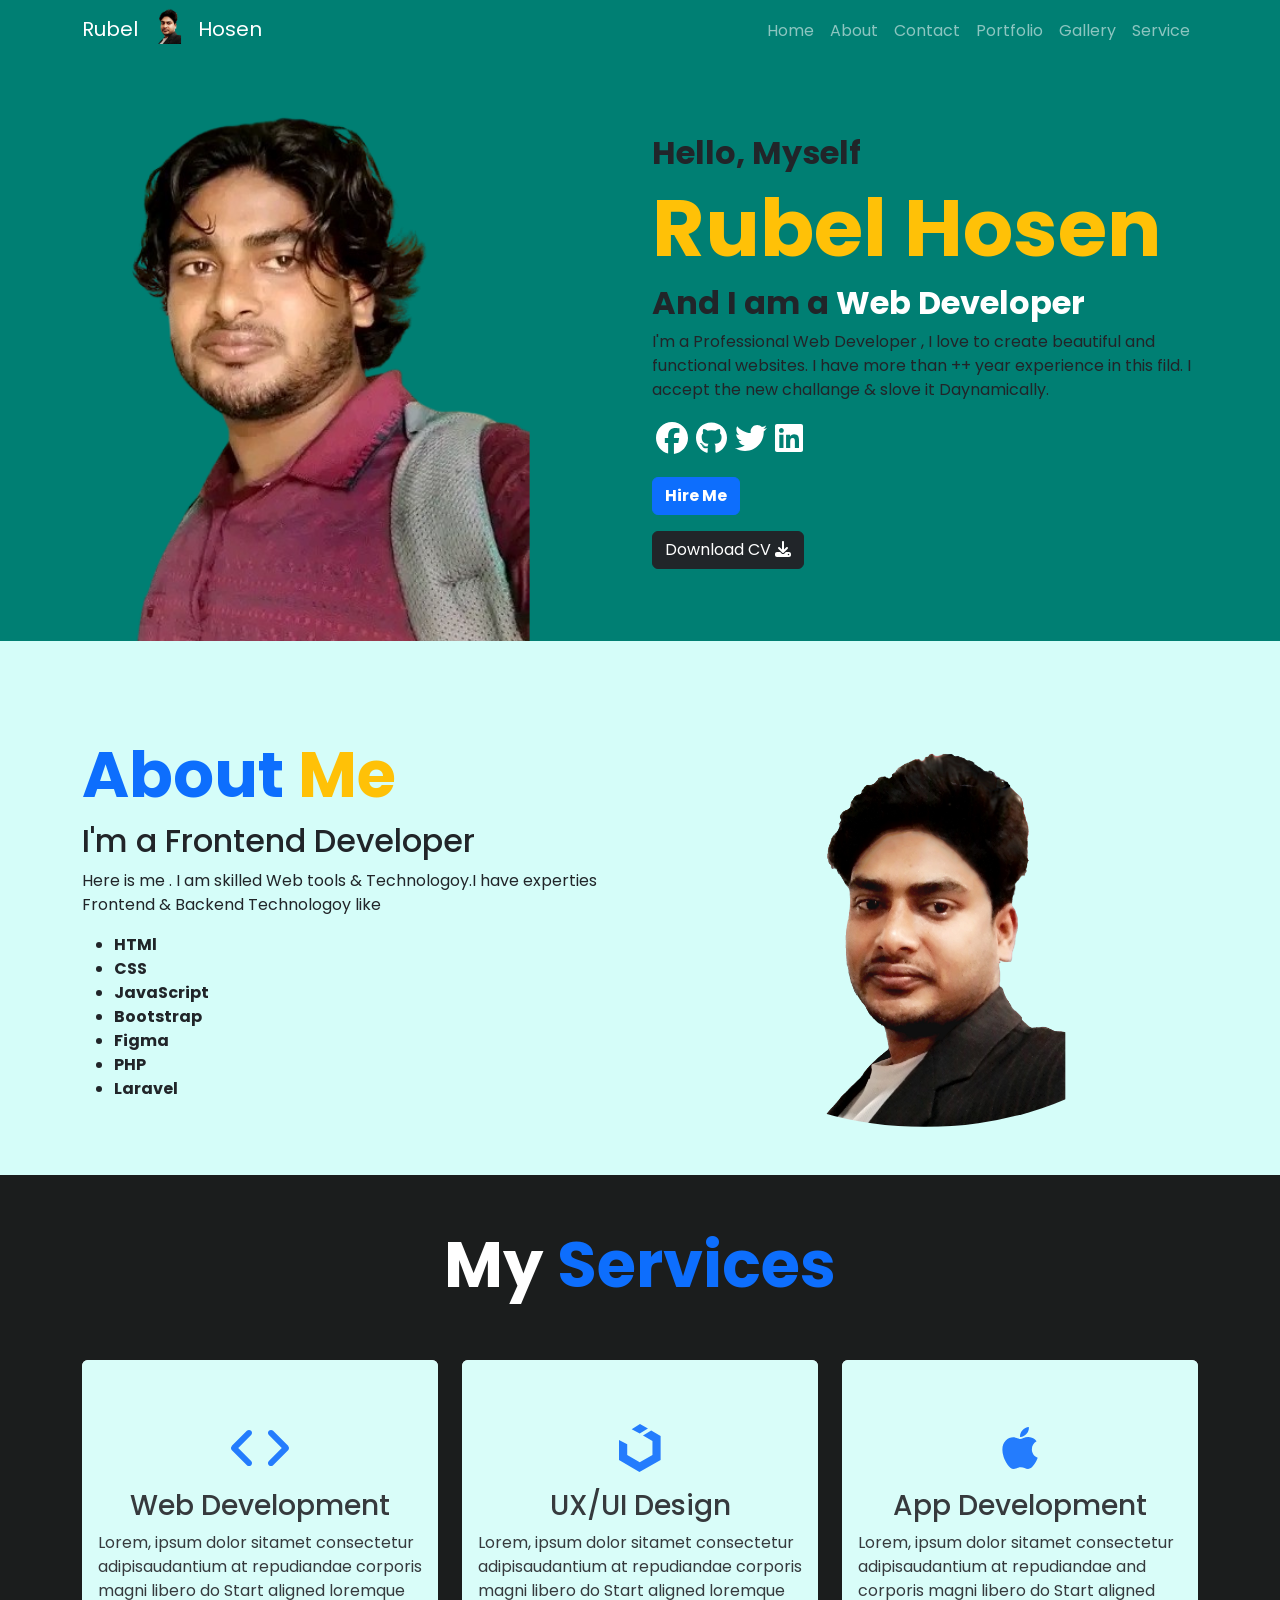
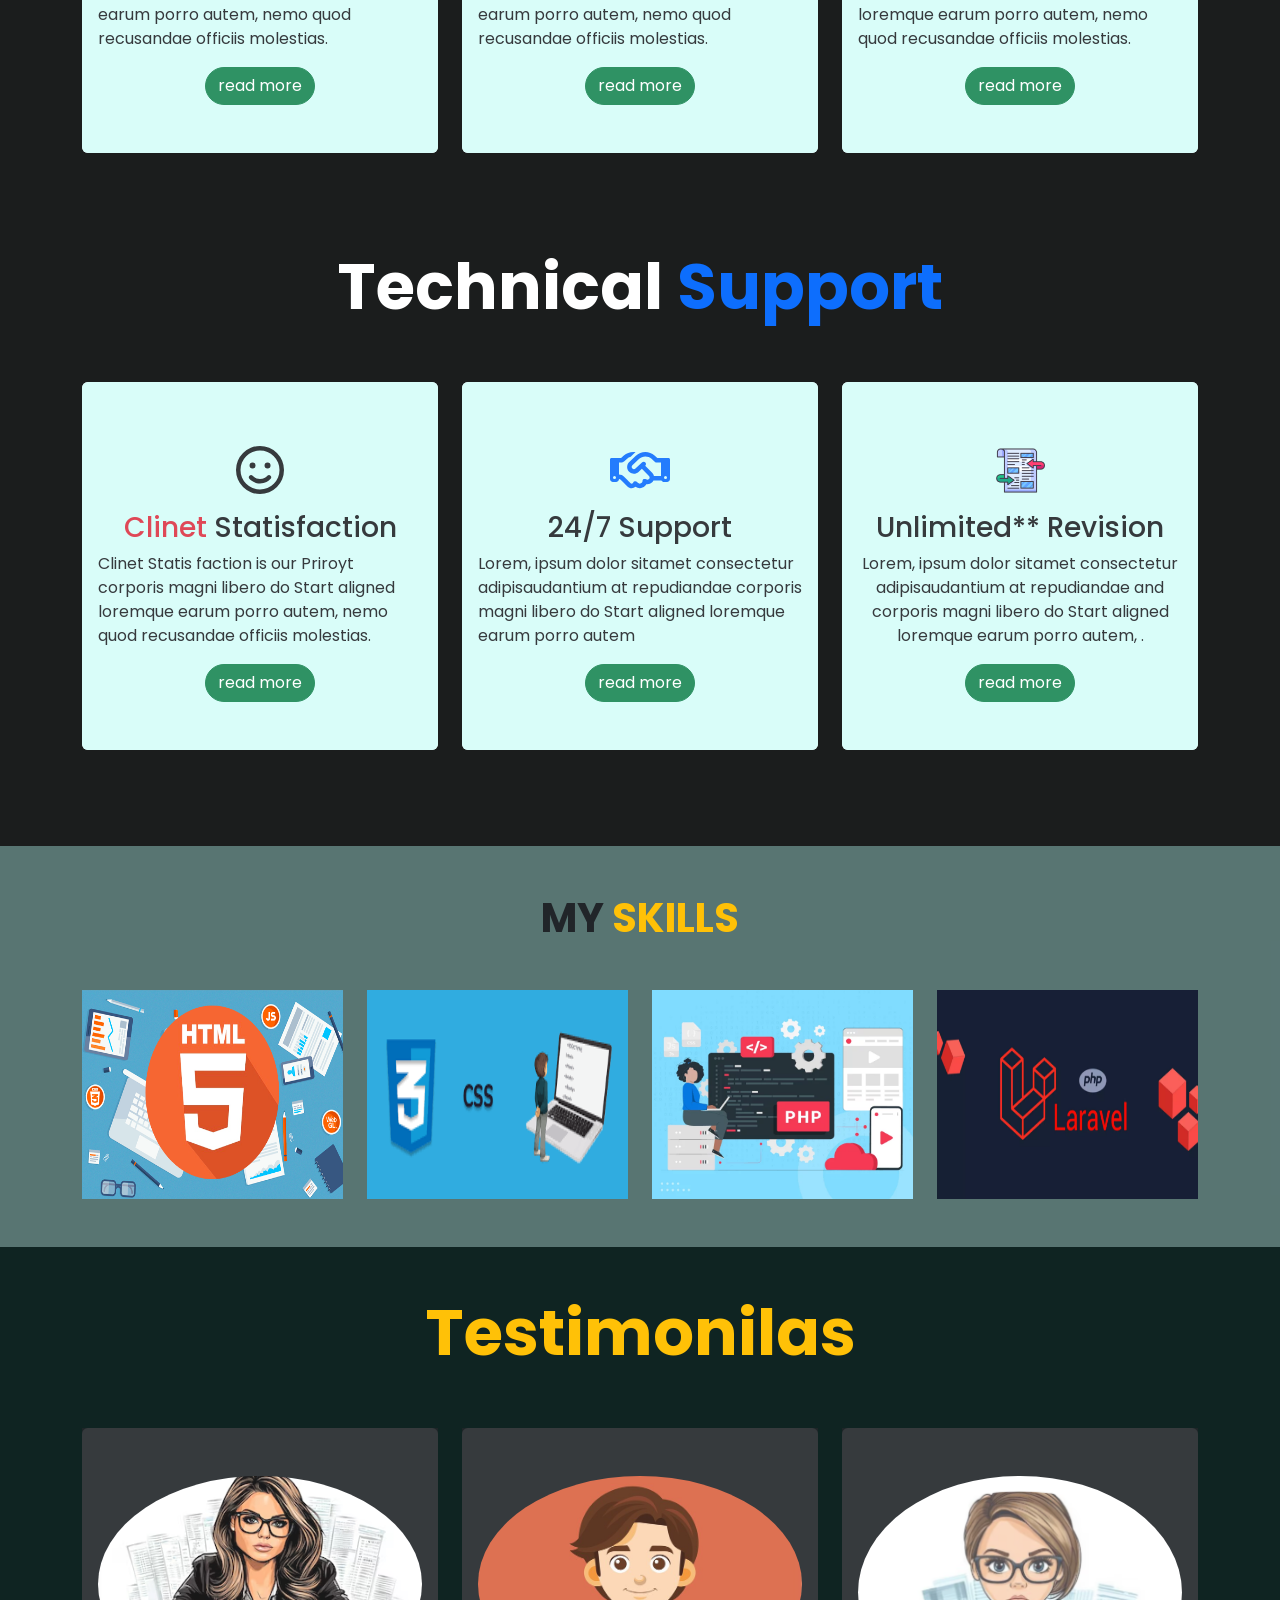
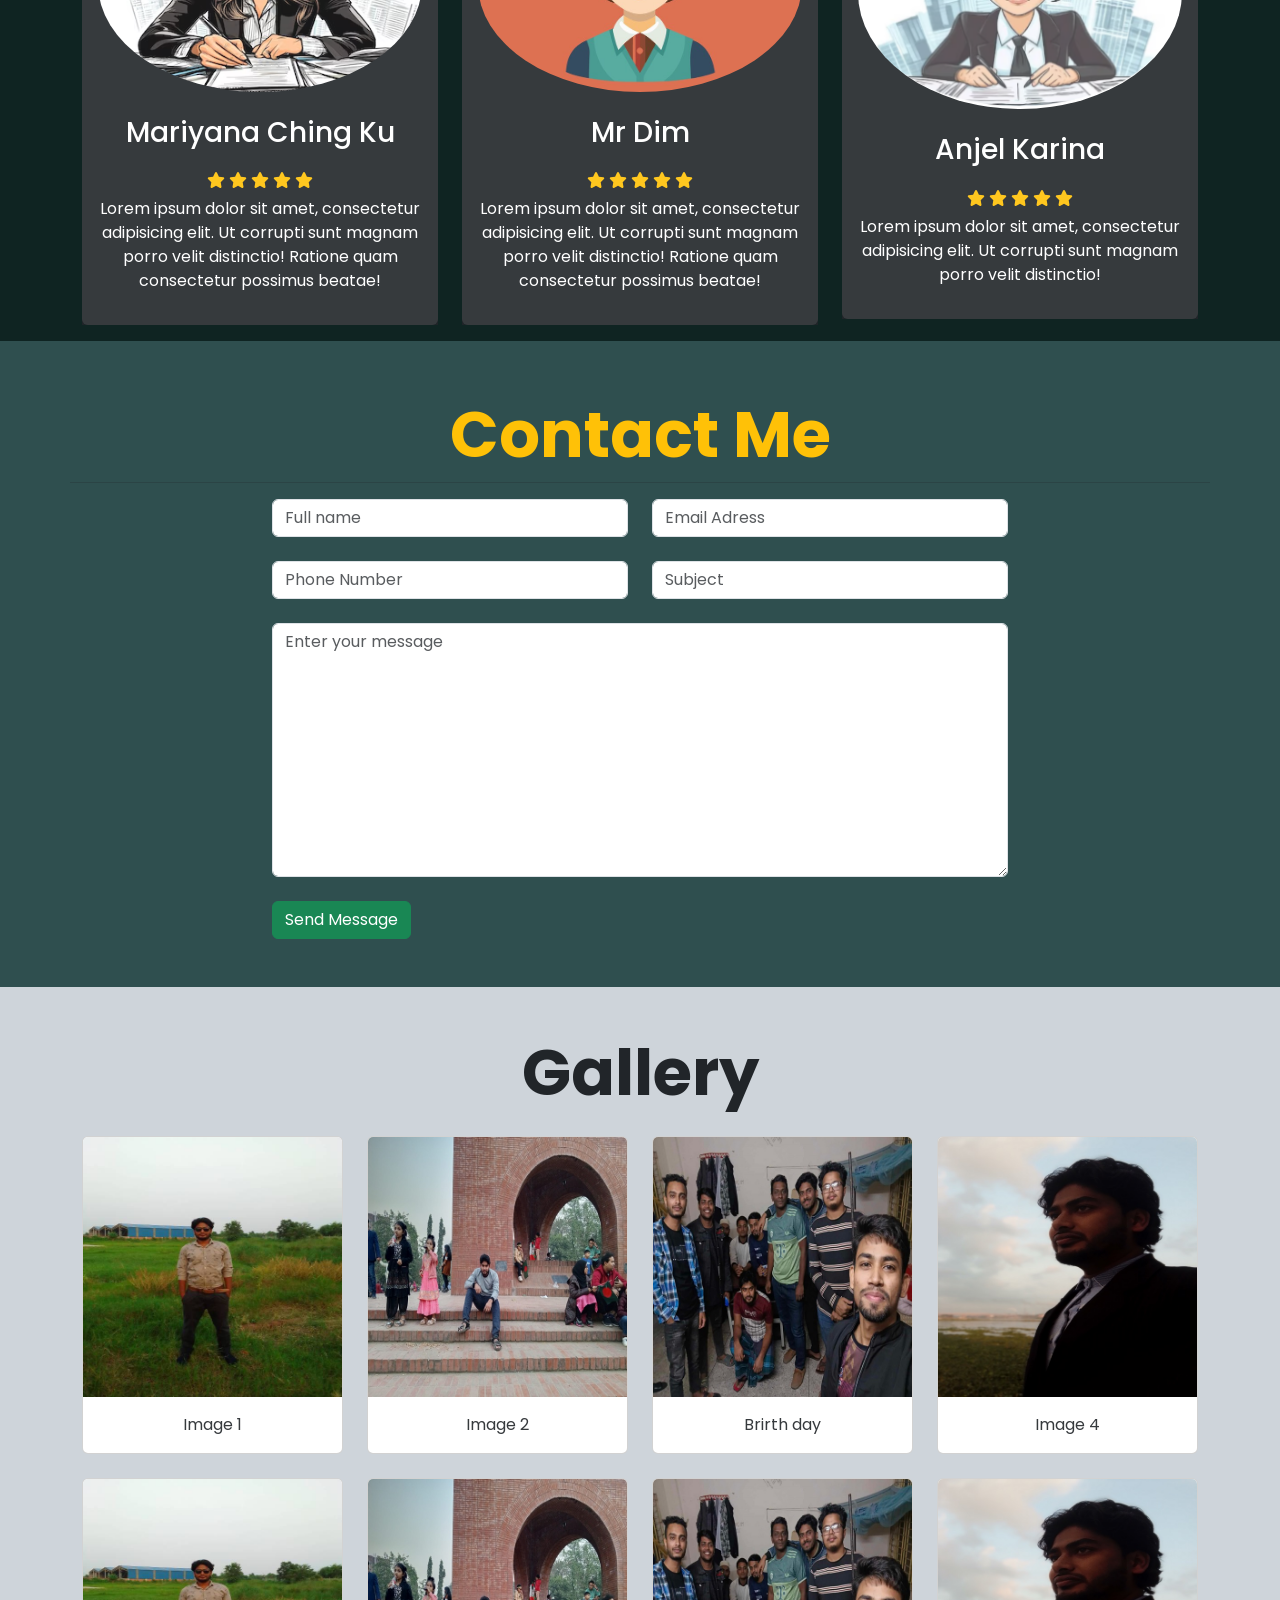
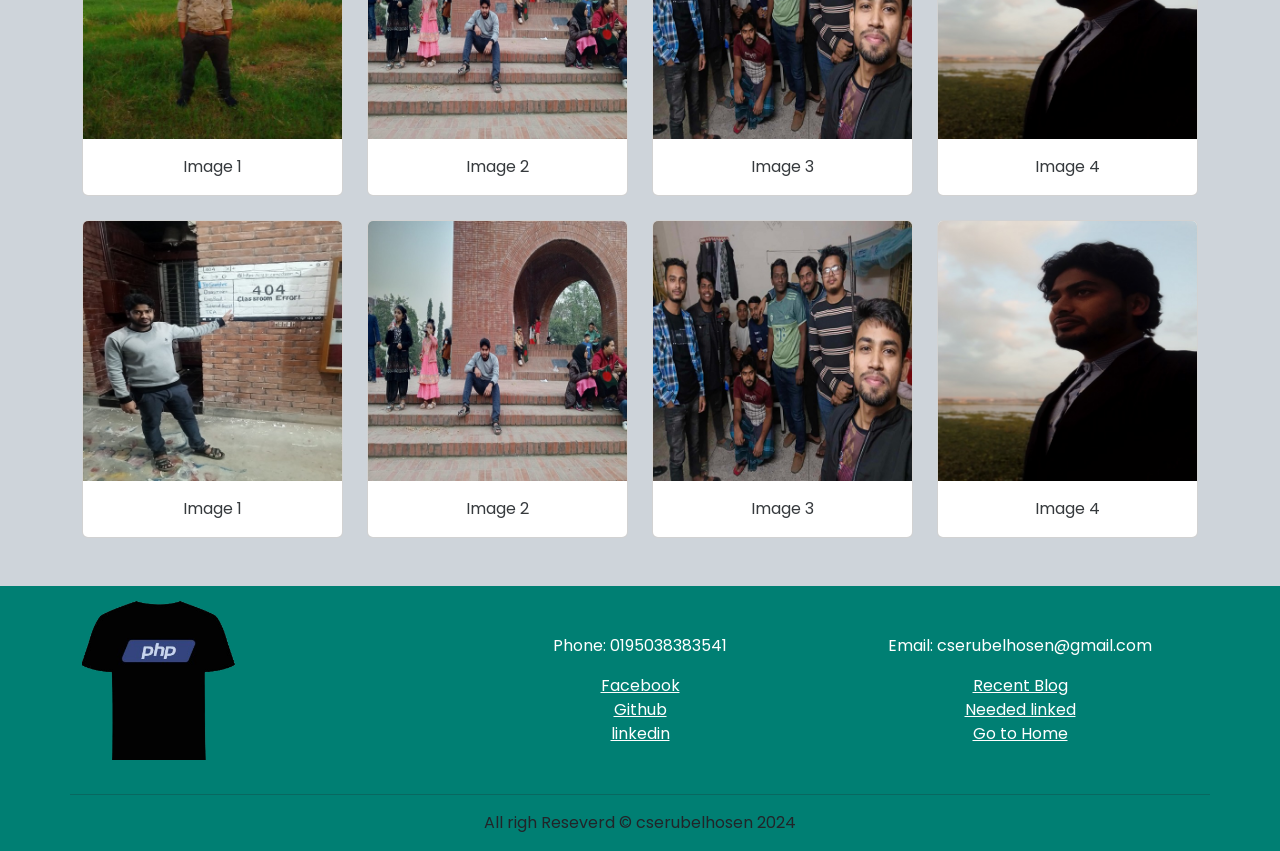
==== index.html @ 79c6f826 "Rubel Hosen portfolio" ====
<!doctype html>
<html lang="en">
<head>
    <meta charset="UTF-8">
    <meta name="viewport"
          content="width=device-width, user-scalable=no, initial-scale=1.0, maximum-scale=1.0, minimum-scale=1.0">
    <meta http-equiv="X-UA-Compatible" content="ie=edge">
    <title>Rubel Hosen Portfolio</title>
    <link rel="stylesheet" href="assets/fonts/css/all.min.css">
    <link rel="stylesheet" href="assets/fonts/css/fontawesome.css">
    <link rel="stylesheet" href="assets/css/bootstrap.min.css">
    <link rel="stylesheet" href="assets/css/style.css">
</head>
<body>

  <header class="sticky-top">
        <nav class="navbar navbar-expand-lg  navigation navbar-dark">
            <div class="container">
                <a href="index.html" class="navbar-brand">
                    Rubel <img class="logo" src="assets/img/bg.png" alt=""> Hosen
                </a>
    
                <button class="navbar-toggler" type="button" data-bs-toggle="collapse" data-bs-target="#navbarSupportedContent" aria-expanded="false" aria-label="Toggle navigation">
                    <span class="navbar-toggler-icon"></span>
                </button>
    
                <div class="collapse navbar-collapse" id="navbarSupportedContent">
                    <ul class="navbar-nav ms-auto">
                        <li class="nav-item"><a href="index.html" class="nav-link">Home</a></li>
                        <li class="nav-item"><a href="#about" class="nav-link">About</a></li>
                        <li class="nav-item"><a href="#contact" class="nav-link">Contact</a></li>
                        <li class="nav-item"><a href="#" class="nav-link">Portfolio</a></li>
                        <li class="nav-item"><a href="#gallary" class="nav-link">Gallery</a></li>
                        <li class="nav-item"><a href="#services" class="nav-link">Service</a></li>
                    </ul>
                </div>
            </div>
        </nav>
    
  
    </header>


    <!--hero Section start-->

    <section class="hero">
        <div class="container">
           <div class="row  ">
            <div class="col-md-5 pt-5">
                <img src="assets/img/22.png" alt="hero image" class="w-100  ">
                
              
            </div>
            <div class="col-md-1"></div>
            <div class="col-md-6 mt-5">

                <h2 class="fw-bold mt-4">Hello, Myself</h2>

                <h1 class="display-1 fw-bolder text-warning">Rubel Hosen</h1>
               
            

                <h2 class="fw-bold">And I am a <span class="text-white">Web Developer</span>   </h2>

                <p>I'm a Professional  Web Developer , I love to create beautiful and functional websites. I have more than ++ year experience in this fild. I accept the new challange & slove it Daynamically. </p>

               
               
                <div class="d-flex ">
                        
                    <div class="p-1 "><a href="" class="text-white"><i class="fa-brands fa-facebook fa-2x "></i></a></div>
                    <div class="p-1"> <a href="" class="text-white"><i class="fab fa-github fa-2x"></i></a></div>
                    <div class="p-1 "> <a href=""  class="text-white"><i class="fab fa-twitter fa-2x"></i></a> </div>
                    <div class="p-1"> <a href="" class="text-white" ><i class="fab fa-linkedin fa-2x"></i></a></div>
                   
                </div>
               

            
                 
                  <div class="mt-3 ">
                    <a href="#" class="btn  btn btn-primary text-white fw-bolder">Hire Me</a>
               
                  </div>
                  <div class="mt-3 ">
                    <a href="assets/Rubel Hosen Cv.pdf" class="btn btn-dark text-white cv me-auto">Download CV <i class="fa-solid fa-download"></i></a>
               
                  </div>
                
               
            </div>
           </div>
        </div>
    </section>

    <!--about me section-->


    <section class="about" id="about">

        <div class="container py-5">
            <div class="row d-flex">
                <div class="col-md-6 mt-5">
                    <h1 class="display-3 fw-bold text-primary">About <span class="text-warning">Me</span></h1>
                    <h2>I'm a Frontend Developer</h2>
                    <p>Here is me . I am skilled  Web tools &  Technologoy.I  have experties Frontend & Backend Technologoy like 

                    </p>
                    <ul class="fw-bold">
                        <li> HTMl</li>
                        <li> CSS</li>
                        <li> JavaScript</li>
                        <li> Bootstrap</li>
                        <li> Figma</li>
                        <li> PHP</li>
                        <li> Laravel</li>
                    </ul>
                  
                </div>
                <div class="col-md-6 mt-5">
                    <img src="assets/img/bg.png" class="w-100 rounded-circle" alt="myImage">
                </div>
            </div>
        </div>
    </section>


    <!--services-->
    <section class="service text-white py-5" id="services">
        <div class="container ">
            <div class="row mb-5">
                <h1 class="text-center display-3 fw-bold pt-1 pb-5">My <span class="text-primary">Services</span></h1>
                <div class="col-md-4">
                    <div class="card text-center border-0">
                        <div class="card-body cardbg rounded  py-5">
                            <i class="fa-solid fa-angle-left fa-3x text-primary icon py-3"></i>
                            <i class="fa-solid fa-angle-right fa-3x text-primary icon py-3"></i>
                            <h3 class="card-title">Web Development</h3>
                            
                            <p class="text-start"> Lorem, ipsum dolor sitamet consectetur adipisaudantium at repudiandae corporis magni libero do Start aligned loremque earum porro autem, nemo quod recusandae officiis molestias.</p>
                            <a href="#" class="btn btn-success rounded-pill ">read more</a>
                        </div>
                    </div>
                </div>
                <div class="col-md-4">
                    <div class="card text-center border-0">
                        <div class="card-body cardbg rounded  py-5">
                 
                           
                            <i class="fa-brands fa-uikit fa-3x text-primary icon p-3"></i>
                            <h3 class="card-title">UX/UI Design</h3>
                            
                            
                            <p class="text-start"> Lorem, ipsum dolor sitamet consectetur adipisaudantium at repudiandae corporis magni libero do Start aligned loremque earum porro autem, nemo quod recusandae officiis molestias.</p>
                            <a href="#" class="btn btn-success rounded-pill">read more</a>
                        </div>
                    </div>
                </div>
                <div class="col-md-4">
                    <div class="card text-center border-0">
                        <div class="card-body cardbg rounded  py-5">
                            
                            <i class="fa-brands fa-apple fa-3x text-primary icon p-3"></i>
                            <h3 class="card-title">App Development
                            </h3>
                            
                            <p class="text-start "> Lorem, ipsum dolor sitamet consectetur adipisaudantium at repudiandae and corporis magni libero do Start aligned loremque earum porro autem, nemo quod recusandae officiis molestias.</p>
                            <a href="#" class="btn btn-success rounded-pill ">read more</a>
                        </div>
                    </div>
              
                </div>
            </div>
        </div>
        <div class="container">
            <div class="row mb-5">
                <h1 class="text-center display-3 fw-bold p-5">Technical <span class="text-primary"> Support</span></h1>
                <div class="col-md-4">
                    <div class="card text-center border-0">
                        <div class="card-body cardbg rounded  py-5">
                       
                            <i class="fa-regular fa-face-smile  fa-3x text-dark icon py-3"></i>
                            <h3 class="card-title"><span class="text-danger">Clinet </span>Statisfaction</h3>
                            
                            <p class="text-start"> Clinet Statis faction is our Priroyt corporis magni libero do Start aligned loremque earum porro autem, nemo quod recusandae officiis molestias.</p>
                            <a href="#" class="btn btn-success rounded-pill ">read more</a>
                        </div>
                    </div>
                </div>
                <div class="col-md-4">
                    <div class="card text-center border-0">
                        <div class="card-body cardbg rounded  py-5">
                 
                           
                           
                            <i class="fa-regular fa-handshake fa-3x text-primary icon p-3"></i>
                            <h3 class="card-title">24/7 Support</h3>
                            
                            
                            <p class="text-start"> Lorem, ipsum dolor sitamet consectetur adipisaudantium at repudiandae corporis magni libero do Start aligned loremque earum porro autem</p>
                            <a href="#" class="btn btn-success rounded-pill">read more</a>
                        </div>
                    </div>
                </div>
                <div class="col-md-4">
                    <div class="card text-center border-0">
                        <div class="card-body cardbg rounded  py-5">
                            
                            
                            <img src="assets/img/rev.png" alt="Revision" class="w-25 p-3">
                            <h3 class="card-title">Unlimited** Revision
                            </h3>
                            
                            <p class=""> Lorem, ipsum dolor sitamet consectetur adipisaudantium at repudiandae and corporis magni libero do Start aligned loremque earum porro autem, .</p>
                            <a href="#" class="btn btn-success rounded-pill ">read more</a>
                        </div>
                    </div>
              
                </div>
            </div>
        </div>
    </section>

    <!--skill section-->

    <section class="skills">
            <div class="container">
                <div class="row py-5">
                    <h1 class="text-center text-uppercase mb-5 fw-bold">My <span class="text-warning">skills</span></h1>
                   
                            <div class="col-md-3">
                            
                              <img src="assets/img/w.webp" class="w-100 h-100" alt="">
                             
                            </div>
                            <div class="col-md-3">
                                <img src="assets/img/c3.png"  class="w-100 h-100" alt="">
                            </div>
                            <div class="col-md-3">
                                <img src="assets/img/w1.webp" class="w-100 h-100" alt="">
                            </div>
                            <div class="col-md-3">
                                <img src="assets/img/laravel.webp" class="w-100 h-100" alt="">
                            </div>
                    

                   
                   
                </div>
            </div>
    </section>

    <!--testimonials-->
    <section class="testimonials">
        <div class="container">
            <div class="row pb-3">
                <h1 class="text-center fw-bold display-3 py-5 text-warning"> Testimonilas</h1>
                <div class="col-md-4">
                    <div class="card border-0 rounded ">
                        <div class="card-body text-center pt-5 bg-dark">
                            <img src="assets/img/t2.avif" alt="" class="w-100 rounded-circle " >
                            <h3 class="card-title pt-4 pb-2 text-white">Mariyana Ching Ku</h3>
                          
                            <div class="text-warning py-1">
                                <i class="fa-solid fa-star"></i>
                                <i class="fa-solid fa-star"></i>
                                <i class="fa-solid fa-star"></i>
                                <i class="fa-solid fa-star"></i>
                                <i class="fa-solid fa-star"></i>
                            </div>

                            <p class="text-white">Lorem ipsum dolor sit amet, consectetur adipisicing elit. Ut corrupti sunt magnam porro velit distinctio! Ratione quam consectetur possimus beatae!</p>
                        </div>
                    </div>
                </div>
                <div class="col-md-4">
                    <div class="card border-0 rounded ">
                        <div class="card-body text-center pt-5 bg-dark">
                            <img src="assets/img/t3.jpg" alt="" class="w-100 rounded-circle " >
                            <h3 class="card-title pt-4 pb-2 text-white">Mr Dim</h3>
                          
                            <div class="text-warning py-1">
                                <i class="fa-solid fa-star"></i>
                                <i class="fa-solid fa-star"></i>
                                <i class="fa-solid fa-star"></i>
                                <i class="fa-solid fa-star"></i>
                                <i class="fa-solid fa-star"></i>
                            </div>

                            <p class="text-white">Lorem ipsum dolor sit amet, consectetur adipisicing elit. Ut corrupti sunt magnam porro velit distinctio! Ratione quam consectetur possimus beatae!</p>
                        </div>
                    </div>
                </div>
                <div class="col-md-4">
                    <div class="card border-0 rounded">
                        <div class="card-body text-center pt-5 bg-dark">
                            <img src="assets/img/crt.PNG" alt="" class="w-100 rounded-circle" />
                            <h3 class="card-title pt-4 pb-2 text-white">Anjel Karina</h3>
                          
                            <div class="text-warning py-1">
                                <i class="fa-solid fa-star"></i>
                                <i class="fa-solid fa-star"></i>
                                <i class="fa-solid fa-star"></i>
                                <i class="fa-solid fa-star"></i>
                                <i class="fa-solid fa-star"></i>
                            </div>

                            <p class="text-white">Lorem ipsum dolor sit amet, consectetur adipisicing elit. Ut corrupti sunt magnam porro velit distinctio! </p>
                        </div>
                    </div>
                </div>
            </div>
        </div>

    </section>
    <section class="contact" id="contact">
        <div class="container py-5">
            <div class="row">
                <h1 class="text-center text-warning pt-2  fw-bold display-3">Contact Me</h1>
                <hr>
                <div class="col-md-2"></div>
                <div class="col-md-8">
                   
                    <form>
                        <div class="row">
                          <div class="col">
                            <input type="text" class="form-control" placeholder="Full name">
                          </div>
                          <div class="col">
                            <input type="text" class="form-control" placeholder="Email Adress">
                          </div>
                        </div>
                        <br>
                        <div class="row">
                          <div class="col">
                            <input type="text" class="form-control" placeholder="Phone Number">
                          </div>
                          <div class="col">
                            <input type="text" class="form-control" placeholder="Subject">
                          </div>
                        </div>
                        <br>
                        <div class="row">
                            <div class="col">
                                <textarea name="" id=""  rows="10" class="form-control" placeholder="Enter your message"></textarea>
                            </div>
                        </div><br>

                         <button type="submit" class="btn btn-success"> Send Message</button>
                      </form>
                </div>
                <div class="col-md-2"></div>
            </div>
        </div>
    </section>
    <section class="gallary bg-dark-subtle" id="gallary">
        <div class="container py-5">
            <h1 class="text-center mb-4 fw-bold display-3"> Gallery</h1>
            <div class="row g-4">
             
                <div class="col-sm-6 col-md-4 col-lg-3">
                    <div class="card">
                        <img src="assets/img/me.jpg"  class="card-img-top  w-100 h-100" alt="Gallery Image 1">
                        <div class="card-body">
                            <p class="card-text text-center">Image 1</p>
                        </div>
                    </div>
                </div>
              
                <div class="col-sm-6 col-md-4 col-lg-3">
                    <div class="card">
                        <img src="assets/img/error (4).jpeg" class="card-img-top  w-100 h-100" alt="Gallery Image 2">
                        <div class="card-body">
                            <p class="card-text text-center">Image 2</p>
                        </div>
                    </div>
                </div>
                
                <div class="col-sm-6 col-md-4 col-lg-3">
                    <div class="card">
                        <img src="assets/img/3333.jpeg" class="card-img-top w-100 h-100" alt="Gallery Image 3">
                        <div class="card-body">
                            <p class="card-text text-center">Brirth day </p>
                        </div>
                    </div>
                </div>
                
                <div class="col-sm-6 col-md-4 col-lg-3">
                    <div class="card">
                        <img src="assets/img/l.jpg" class="card-img-top w-100 h-100" alt="Gallery Image 4">
                        <div class="card-body">
                            <p class="card-text text-center">Image 4</p>
                        </div>
                    </div>
                </div>
            </div> <br>
            <div class="row g-4">
             
                <div class="col-sm-6 col-md-4 col-lg-3">
                    <div class="card">
                        <img src="assets/img/me.jpg"  class="card-img-top  w-100 h-100" alt="Gallery Image 1">
                        <div class="card-body">
                            <p class="card-text text-center">Image 1</p>
                        </div>
                    </div>
                </div>
              
                <div class="col-sm-6 col-md-4 col-lg-3">
                    <div class="card">
                        <img src="assets/img/error (4).jpeg" class="card-img-top  w-100 h-100" alt="Gallery Image 2">
                        <div class="card-body">
                            <p class="card-text text-center">Image 2</p>
                        </div>
                    </div>
                </div>
                
                <div class="col-sm-6 col-md-4 col-lg-3">
                    <div class="card">
                        <img src="assets/img/3333.jpeg" class="card-img-top w-100 h-100" alt="Gallery Image 3">
                        <div class="card-body">
                            <p class="card-text text-center">Image 3</p>
                        </div>
                    </div>
                </div>
                
                <div class="col-sm-6 col-md-4 col-lg-3">
                    <div class="card">
                        <img src="assets/img/l.jpg" class="card-img-top w-100 h-100" alt="Gallery Image 4">
                        <div class="card-body">
                            <p class="card-text text-center">Image 4</p>
                        </div>
                    </div>
                </div>
            </div> <br>
            <div class="row g-4">
             
                <div class="col-sm-6 col-md-4 col-lg-3">
                    <div class="card">
                        <img src="assets/img/error (1).jpeg"  class="card-img-top  w-100 h-100" alt="Gallery Image 1">
                        <div class="card-body">
                            <p class="card-text text-center">Image 1</p>
                        </div>
                    </div>
                </div>
              
                <div class="col-sm-6 col-md-4 col-lg-3">
                    <div class="card">
                        <img src="assets/img/error (4).jpeg" class="card-img-top  w-100 h-100" alt="Gallery Image 2">
                        <div class="card-body">
                            <p class="card-text text-center">Image 2</p>
                        </div>
                    </div>
                </div>
                
                <div class="col-sm-6 col-md-4 col-lg-3">
                    <div class="card">
                        <img src="assets/img/3333.jpeg" class="card-img-top w-100 h-100" alt="Gallery Image 3">
                        <div class="card-body">
                            <p class="card-text text-center">Image 3</p>
                        </div>
                    </div>
                </div>
                
                <div class="col-sm-6 col-md-4 col-lg-3">
                    <div class="card">
                        <img src="assets/img/l.jpg" class="card-img-top w-100 h-100" alt="Gallery Image 4">
                        <div class="card-body">
                            <p class="card-text text-center">Image 4</p>
                        </div>
                    </div>
                </div>
            </div>
        </div>
    </section>
   

    <footer class="hero">
        <div class="container">
            <div class="row text-white">
                <div class="col-md-4">
                    <img src="assets/img/55.png" class="w-50" alt="">
                </div>
                <div class="col-md-4 text-center pt-5">
                   
                   
                    <p> Phone:  0195038383541</p>
                    <a href="https://web.facebook.com/Rubel224603/" class="text-white">Facebook</a> <br>
                    <a href="https://web.facebook.com/Rubel224603/" class="text-white">Github</a> <br>
                    <a href="https://web.facebook.com/Rubel224603/" class="text-white">linkedin</a>
                   
                </div>
                <div class="col-md-4 text-center py-5">
                    <p>Email: cserubelhosen@gmail.com</p>
                    <a href="https://web.facebook.com/Rubel224603/" class="text-white">Recent Blog</a> <br>
                    <a href="https://web.facebook.com/Rubel224603/" class="text-white">Needed linked</a> <br>
                    <a href="index.html" class="text-white" class="">Go to Home</a>
                </div>
               
               
            </div>
            <div class="row">
                <hr>
                <div class="col text-center">
                    <p>All righ Reseverd &copy cserubelhosen 2024</p>
                </div>
            </div>
        </div>
    </footer>







<!-- font-->
<script src="assets/font/js/all.js"></script>
<script src="assets/font/js/fontawesome.js"></script>


<script src="assets/js/jquery.min.js"></script>
<script src="assets/js/popper.min.js"></script>
<script src="assets/js/bootstrap.min.js"></script>




</body>
</html>
---- assets/css/style.css ----
@import url('https://fonts.googleapis.com/css2?family=Open+Sans:ital,wght@0,300..800;1,300..800&family=Poppins:ital,wght@0,100;0,200;0,300;0,400;0,500;0,600;0,700;0,800;0,900;1,100;1,200;1,300;1,400;1,500;1,600;1,700;1,800;1,900&display=swap');

*{
  font-family: "Poppins", serif;
 
}
.hero {
  background-color: rgb(0 127 115) !important;
}


.logo{
    width: 50px;
    /* height: 40px; */
    position: relative;
    top: -5px;
}
.navigation{
  background:#007F73;
}


.multipletext {

    color:red;

}
.about{
  background:#D5FDF9;
}
.cardcolumn .icon{
  background: #007F73;
}
.cardbg{
  background:#D5FDF9;
} 
 .card:hover {
  transition: all 0.3s ease-in-out;
  border: 2px solid #0d6efd;
  transform: scale(1.05); 
  box-shadow: 0 4px 20px rgba(184, 105, 105, 0.2); 
}

.card-body {
  opacity: 0.9;
  transition: opacity 0.3s ease-in-out;
}
.service{
  background: #1b1d1d;
}

.card:hover .card-body {
  opacity: 1;
}
.skills{
  background:#093430ad;
}

.testimonials{
  background:#0f2422;
}
.contact{
  background: darkslategray;
}
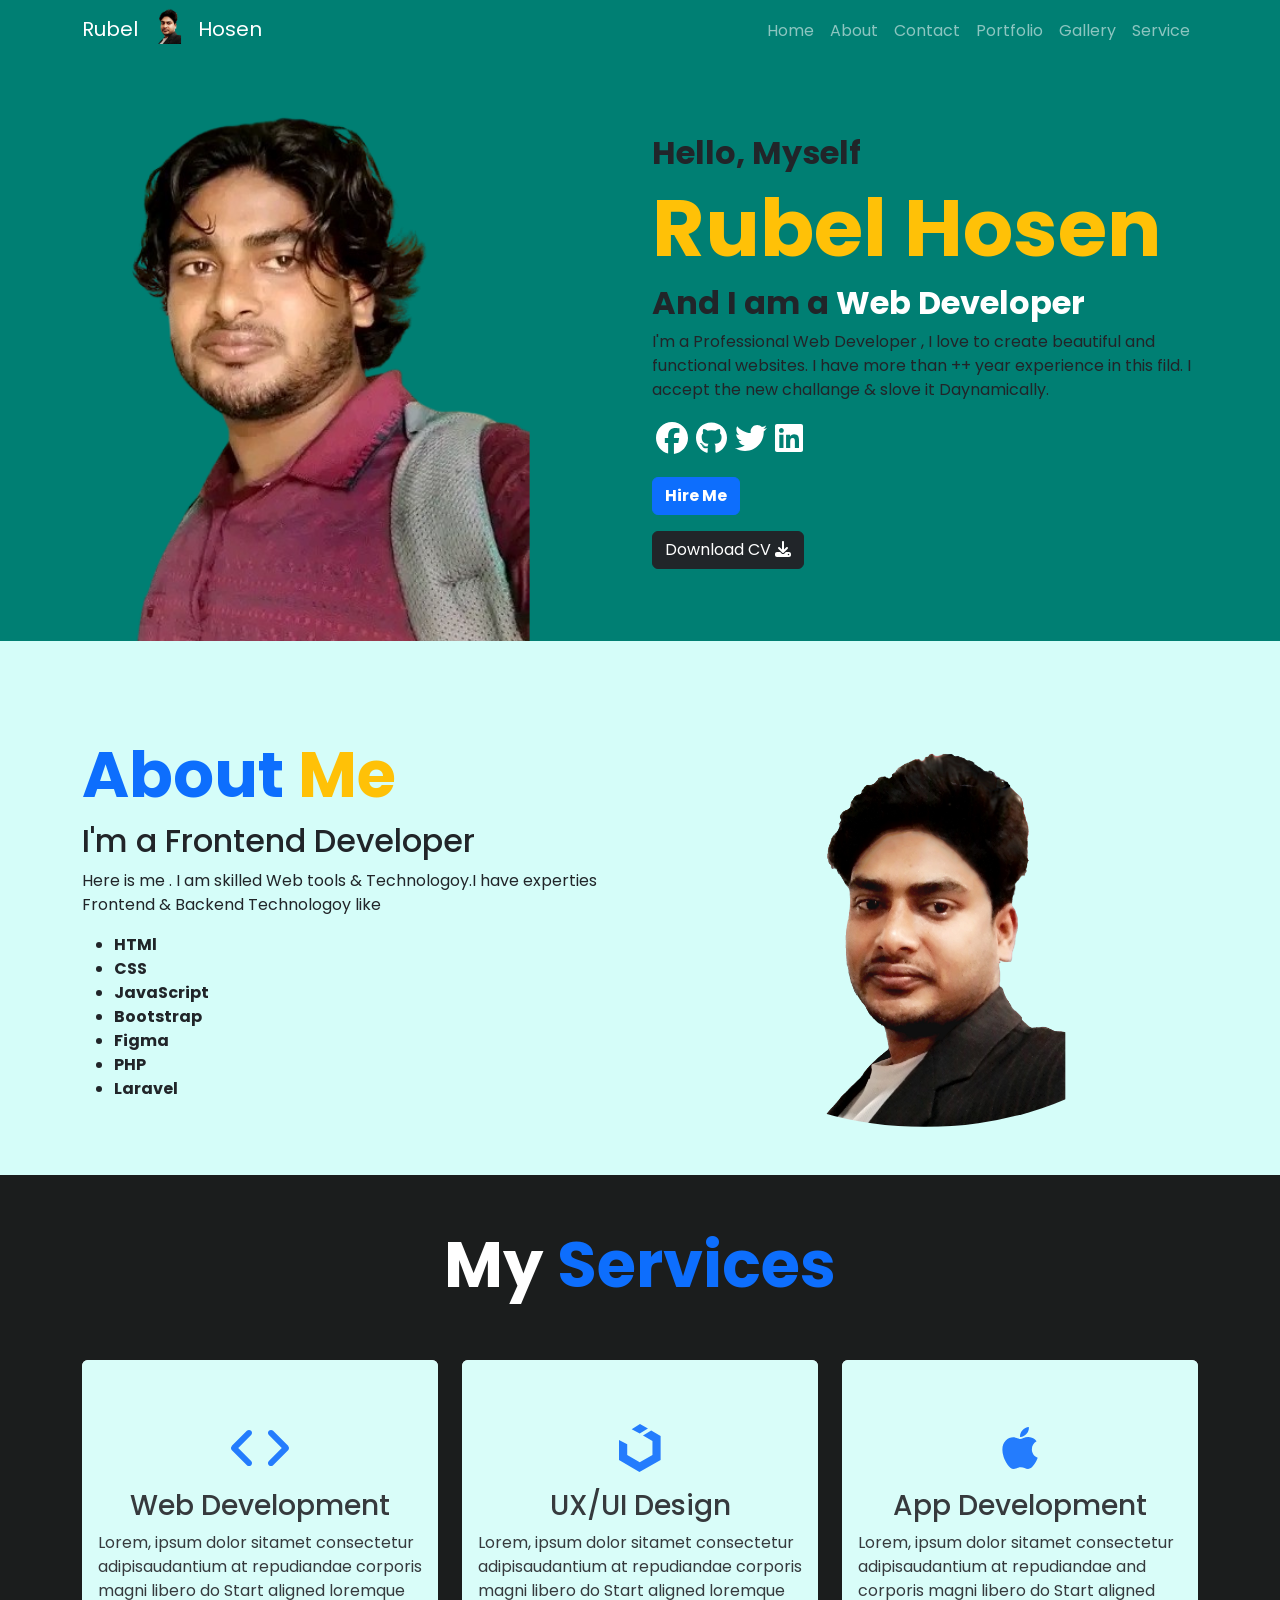
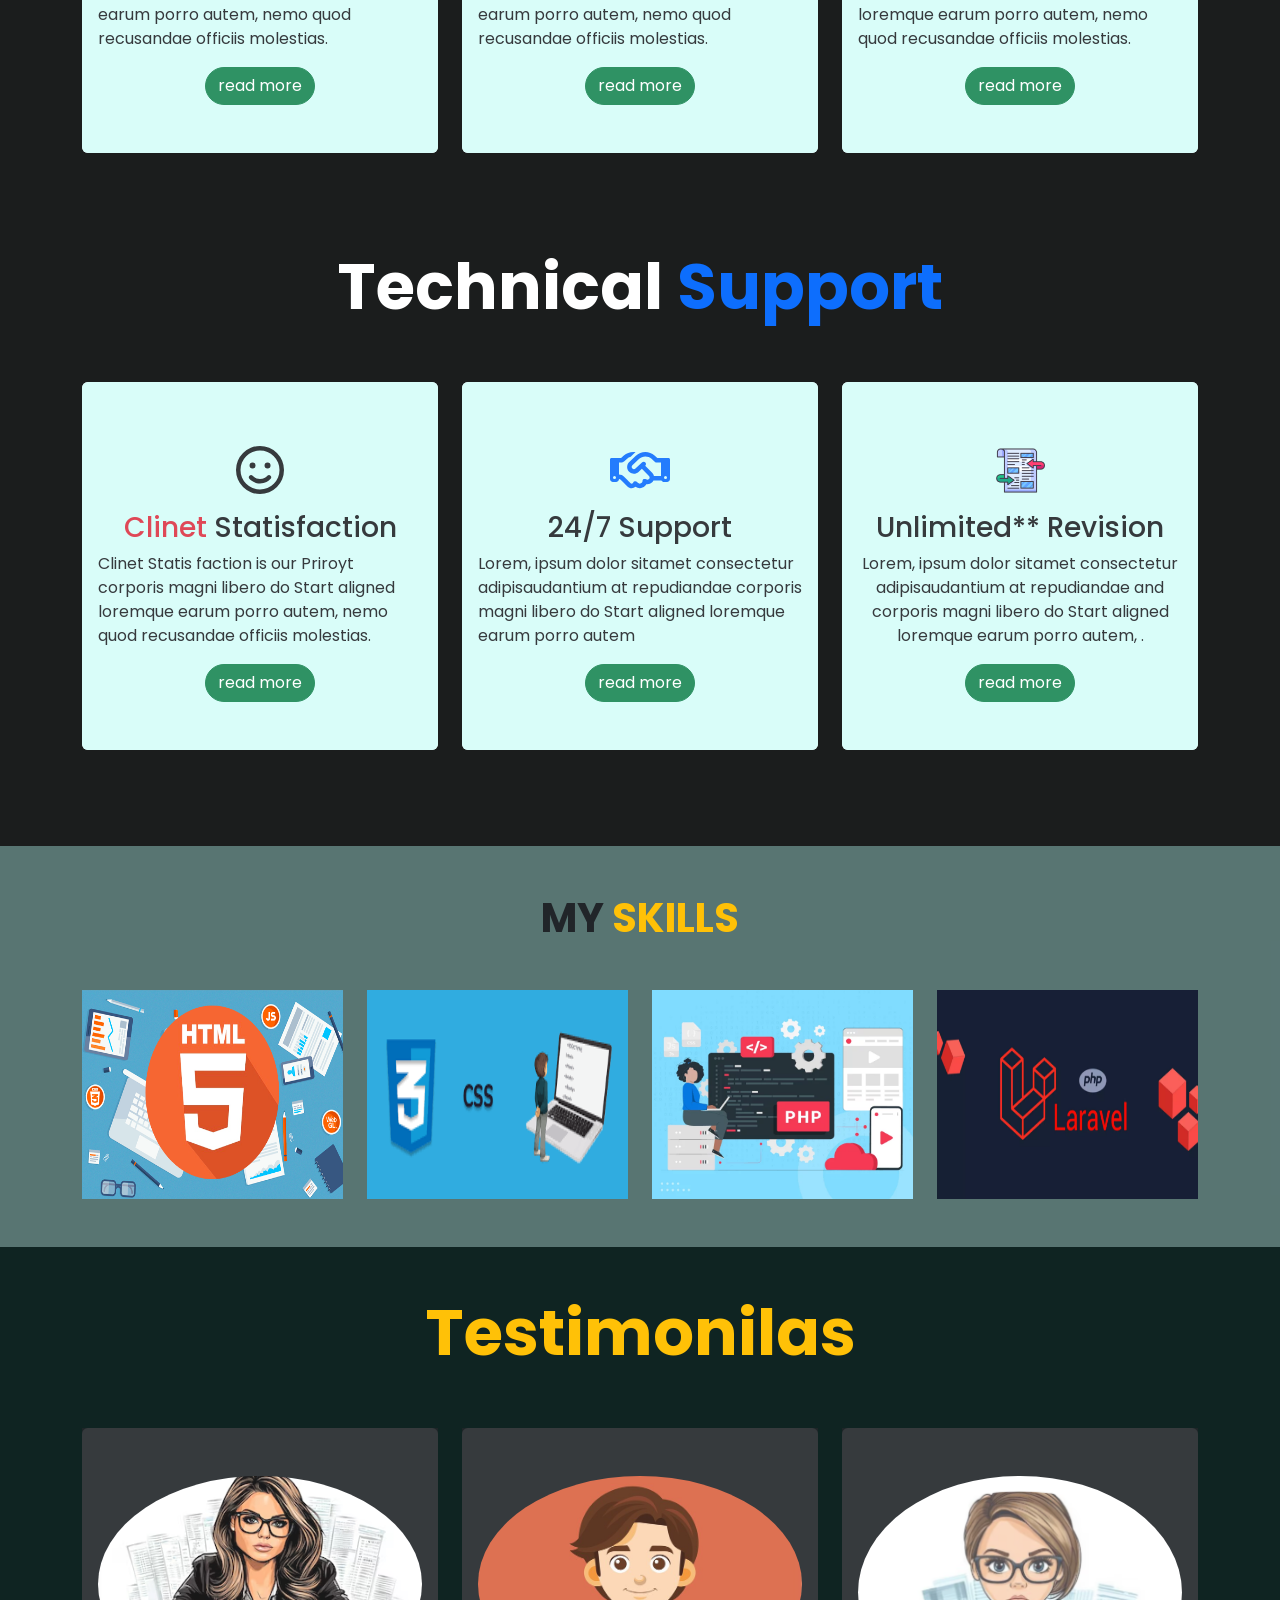
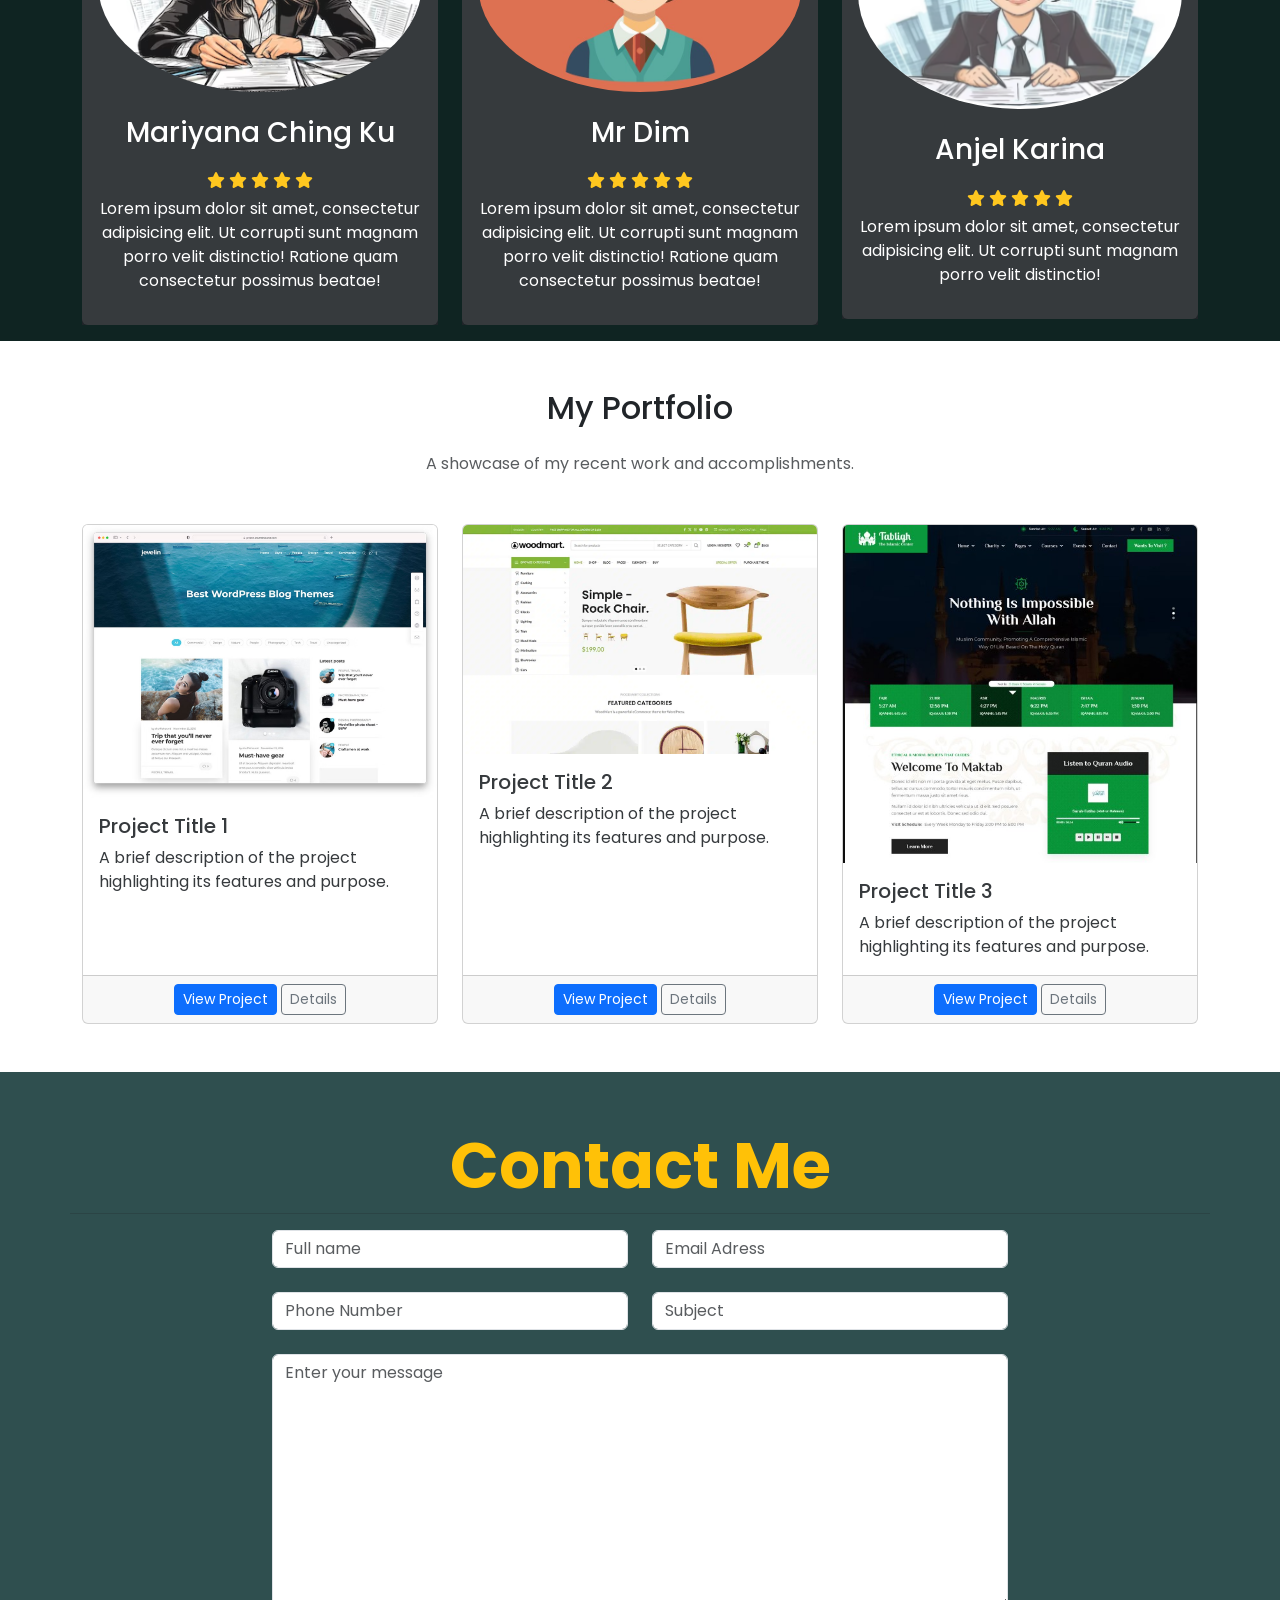
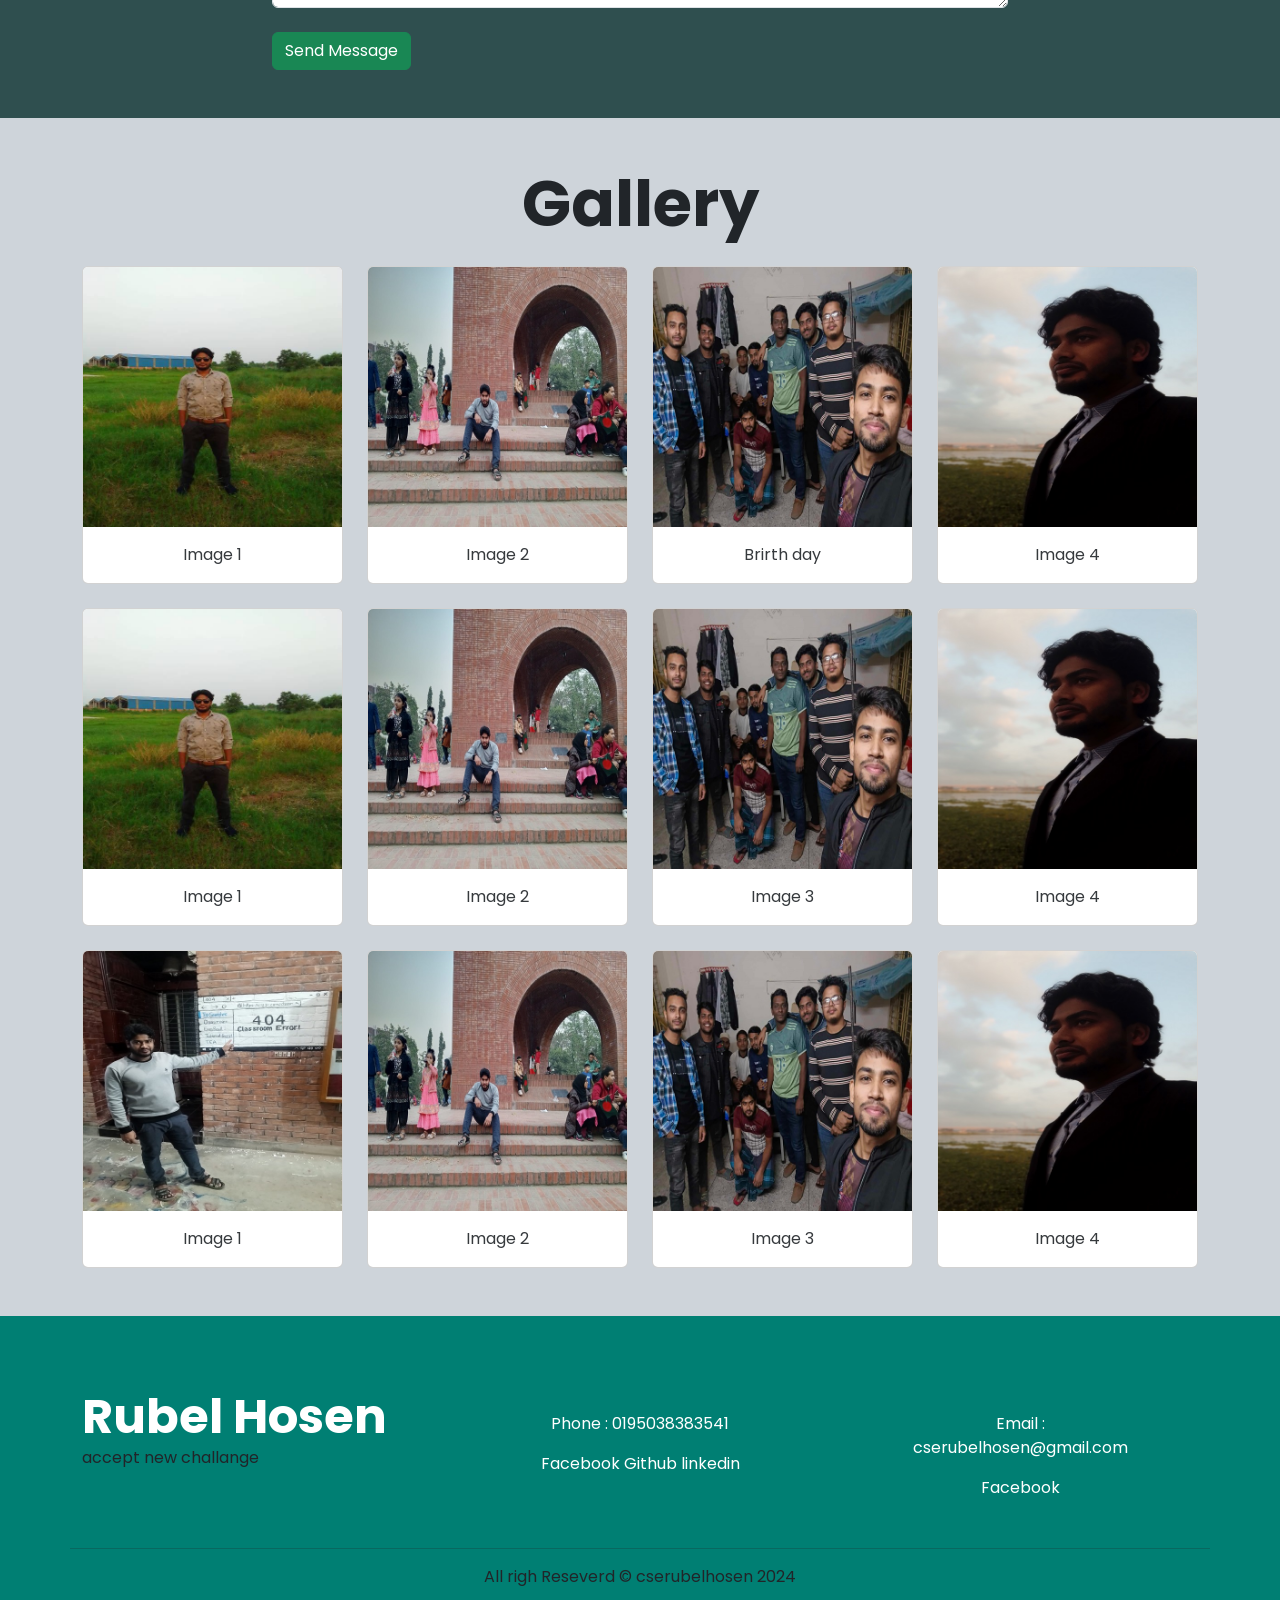
==== commit f03c2a34: "portfolio section add" ====
--- a/index.html
+++ b/index.html
@@ -29,7 +29,7 @@
                         <li class="nav-item"><a href="index.html" class="nav-link">Home</a></li>
                         <li class="nav-item"><a href="#about" class="nav-link">About</a></li>
                         <li class="nav-item"><a href="#contact" class="nav-link">Contact</a></li>
-                        <li class="nav-item"><a href="#" class="nav-link">Portfolio</a></li>
+                        <li class="nav-item"><a href="#portfolio" class="nav-link">Portfolio</a></li>
                         <li class="nav-item"><a href="#gallary" class="nav-link">Gallery</a></li>
                         <li class="nav-item"><a href="#services" class="nav-link">Service</a></li>
                     </ul>
@@ -313,6 +313,59 @@
         </div>
 
     </section>
+     <!--portfolio-->
+
+     <section id="portfolio" class="py-5">
+        <div class="container">
+          <h2 class="text-center mb-4">My Portfolio</h2>
+          <p class="text-center text-muted mb-5">A showcase of my recent work and accomplishments.</p>
+          <div class="row g-4">
+            <!-- Project 1 -->
+            <div class="col-md-6 col-lg-4">
+              <div class="card h-100">
+                <img src="assets/img/blog.avif" class="card-img-top" alt="Project 1">
+                <div class="card-body">
+                  <h5 class="card-title">Project Title 1</h5>
+                  <p class="card-text">A brief description of the project highlighting its features and purpose.</p>
+                </div>
+                <div class="card-footer text-center">
+                  <a href="#" class="btn btn-primary btn-sm">View Project</a>
+                  <a href="#" class="btn btn-outline-secondary btn-sm">Details</a>
+                </div>
+              </div>
+            </div>
+            <!-- Project 2 -->
+            <div class="col-md-6 col-lg-4">
+              <div class="card h-100">
+                <img src="assets/img/ecommerce.webp" class="card-img-top" alt="Project 2">
+                <div class="card-body">
+                  <h5 class="card-title">Project Title 2</h5>
+                  <p class="card-text">A brief description of the project highlighting its features and purpose.</p>
+                </div>
+                <div class="card-footer text-center">
+                  <a href="#" class="btn btn-primary btn-sm">View Project</a>
+                  <a href="#" class="btn btn-outline-secondary btn-sm">Details</a>
+                </div>
+              </div>
+            </div>
+            <!-- Project 3 -->
+            <div class="col-md-6 col-lg-4">
+              <div class="card h-100">
+                <img src="assets/img/full.jpg" class="card-img-top" alt="Project 3">
+                <div class="card-body">
+                  <h5 class="card-title">Project Title 3</h5>
+                  <p class="card-text">A brief description of the project highlighting its features and purpose.</p>
+                </div>
+                <div class="card-footer text-center">
+                  <a href="#" class="btn btn-primary btn-sm">View Project</a>
+                  <a href="#" class="btn btn-outline-secondary btn-sm">Details</a>
+                </div>
+              </div>
+            </div>
+          </div>
+        </div>
+      </section>
+      <!--contact-->
     <section class="contact" id="contact">
         <div class="container py-5">
             <div class="row">
@@ -474,26 +527,41 @@
     </section>
    
 
+
+
+
+
+
+    
     <footer class="hero">
         <div class="container">
             <div class="row text-white">
                 <div class="col-md-4">
-                    <img src="assets/img/55.png" class="w-50" alt="">
+                    <div class="pt-5 mt-4">
+                        <a href="index.html" class="display-5 fw-bold text-white text-decoration-none footerText">Rubel Hosen</a>
+                        <p class="text-dark">accept new challange</p>
+                    </div>
                 </div>
                 <div class="col-md-4 text-center pt-5">
                    
                    
-                    <p> Phone:  0195038383541</p>
-                    <a href="https://web.facebook.com/Rubel224603/" class="text-white">Facebook</a> <br>
-                    <a href="https://web.facebook.com/Rubel224603/" class="text-white">Github</a> <br>
-                    <a href="https://web.facebook.com/Rubel224603/" class="text-white">linkedin</a>
-                   
-                </div>
-                <div class="col-md-4 text-center py-5">
-                    <p>Email: cserubelhosen@gmail.com</p>
-                    <a href="https://web.facebook.com/Rubel224603/" class="text-white">Recent Blog</a> <br>
-                    <a href="https://web.facebook.com/Rubel224603/" class="text-white">Needed linked</a> <br>
-                    <a href="index.html" class="text-white" class="">Go to Home</a>
+                    <div class="p-5">
+                        <p> Phone :  0195038383541</p>
+                        <a href="https://web.facebook.com/Rubel224603/"  class="text-white text-decoration-none">Facebook</a>
+                        <a href="https://web.facebook.com/Rubel224603/"  class="text-white text-warning text-decoration-none">Github</a>
+                        <a href="https://web.facebook.com/Rubel224603/" class="text-white text-warning text-decoration-none">linkedin</a>
+                    </div>
+                   
+                </div>
+                <div class="col-md-4 text-center pt-5">
+                    <div class="p-5">
+                        <p>Email : cserubelhosen@gmail.com</p>
+                    
+                        <a href="https://web.facebook.com/Rubel224603/" class="text-white text-decoration-none">Facebook</a>
+                        <br>
+                       
+
+                    </div>
                 </div>
                
                
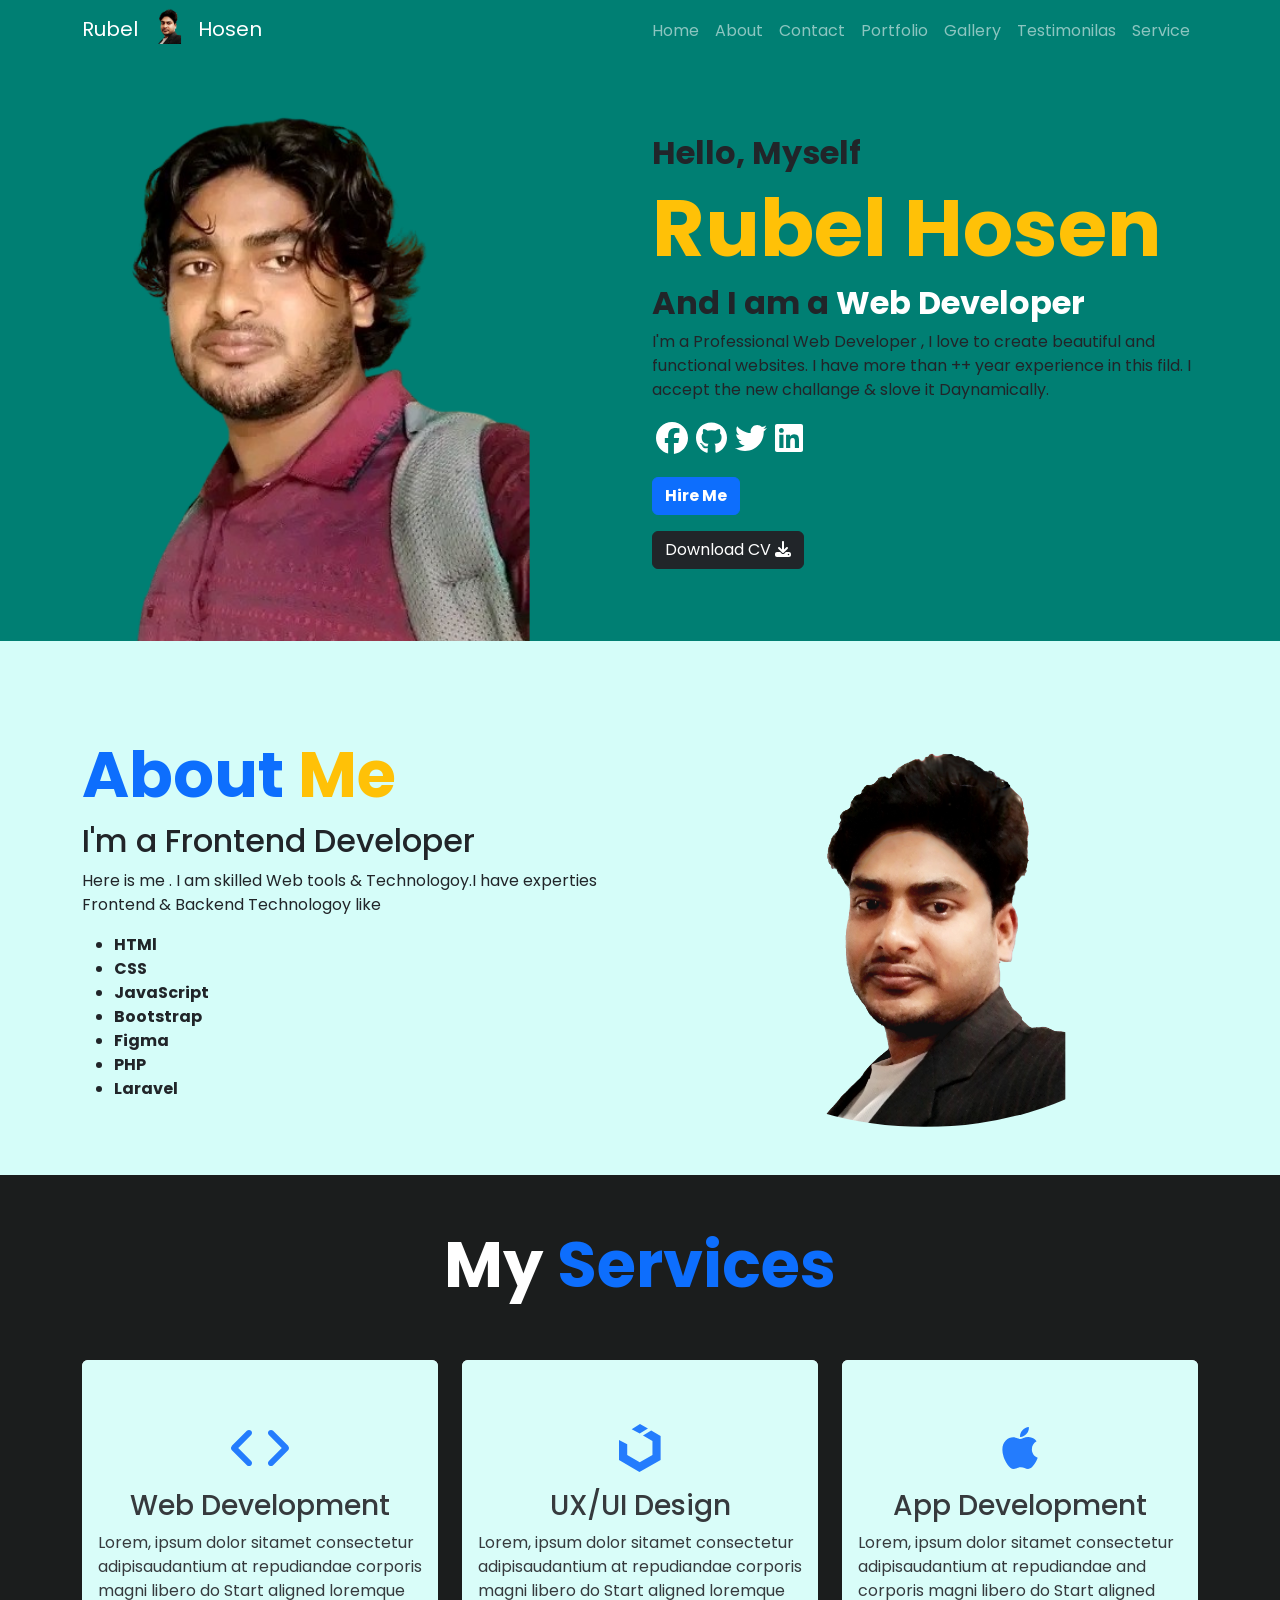
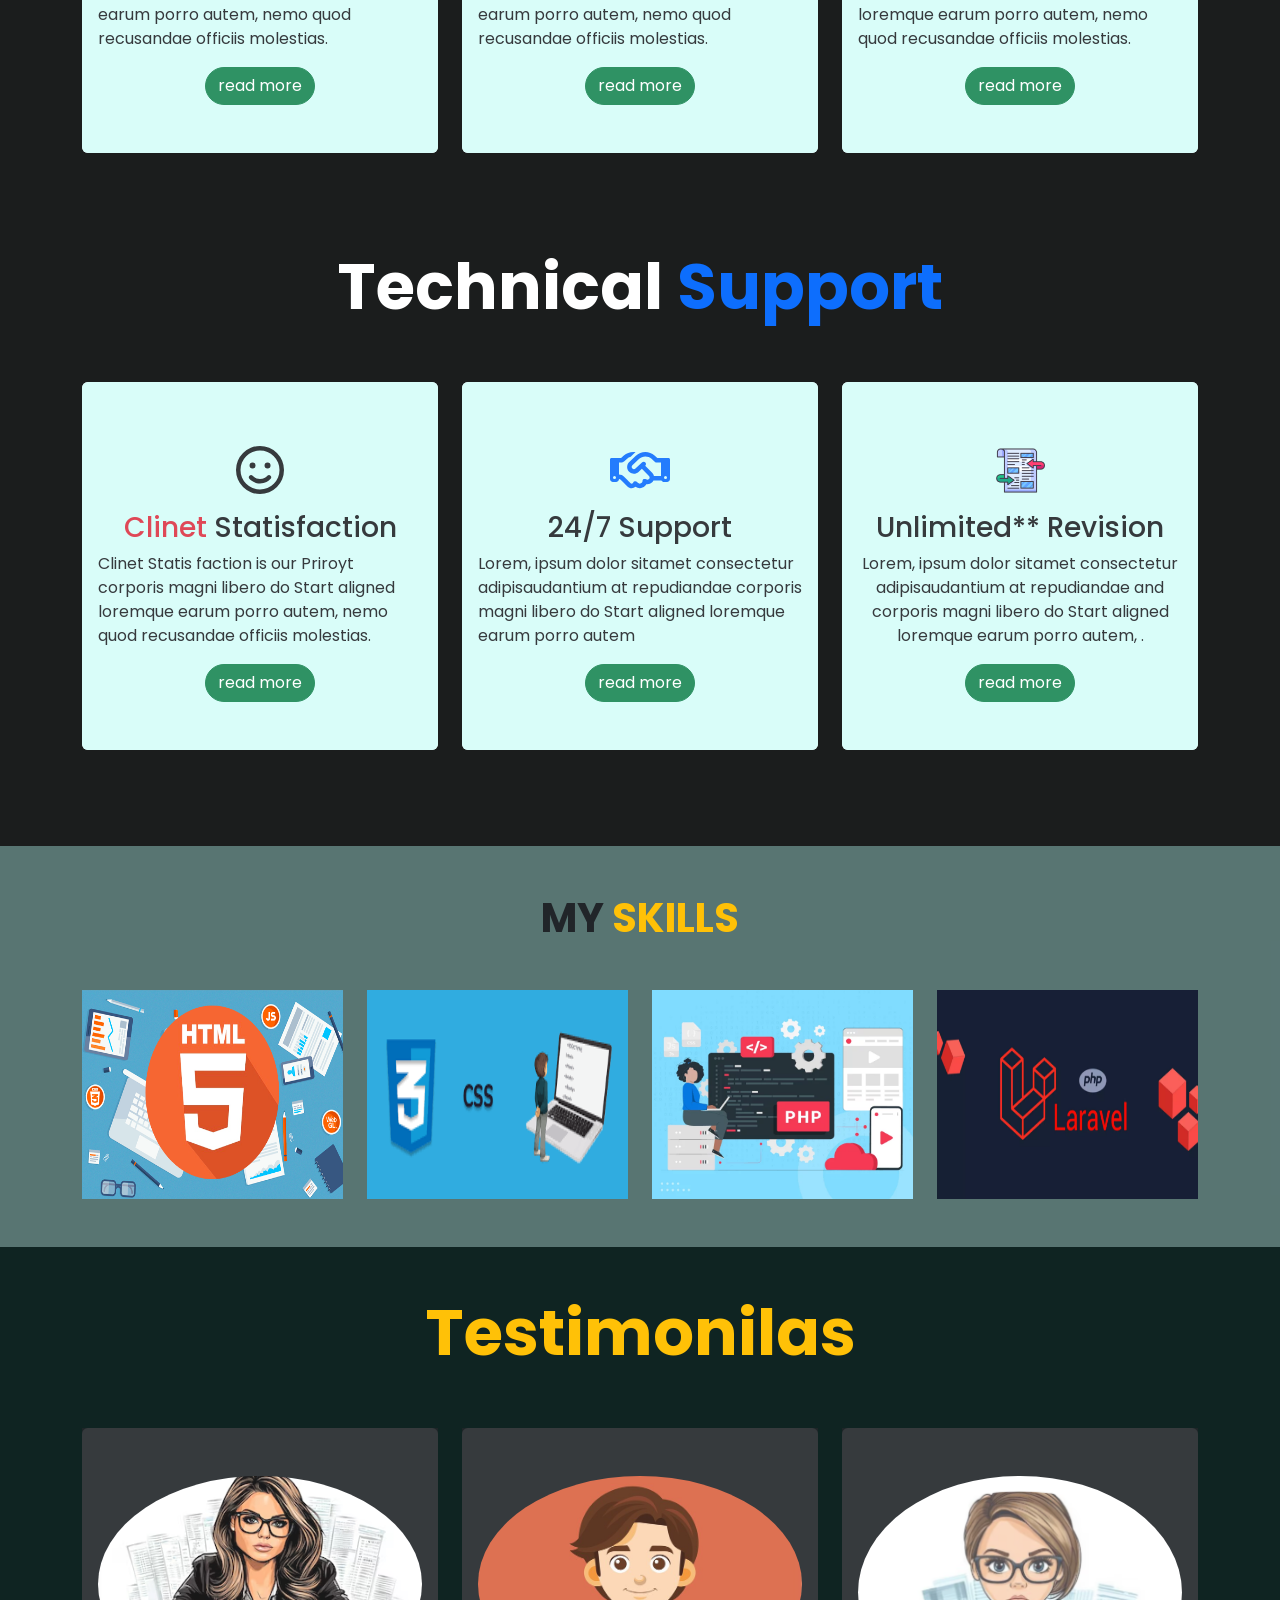
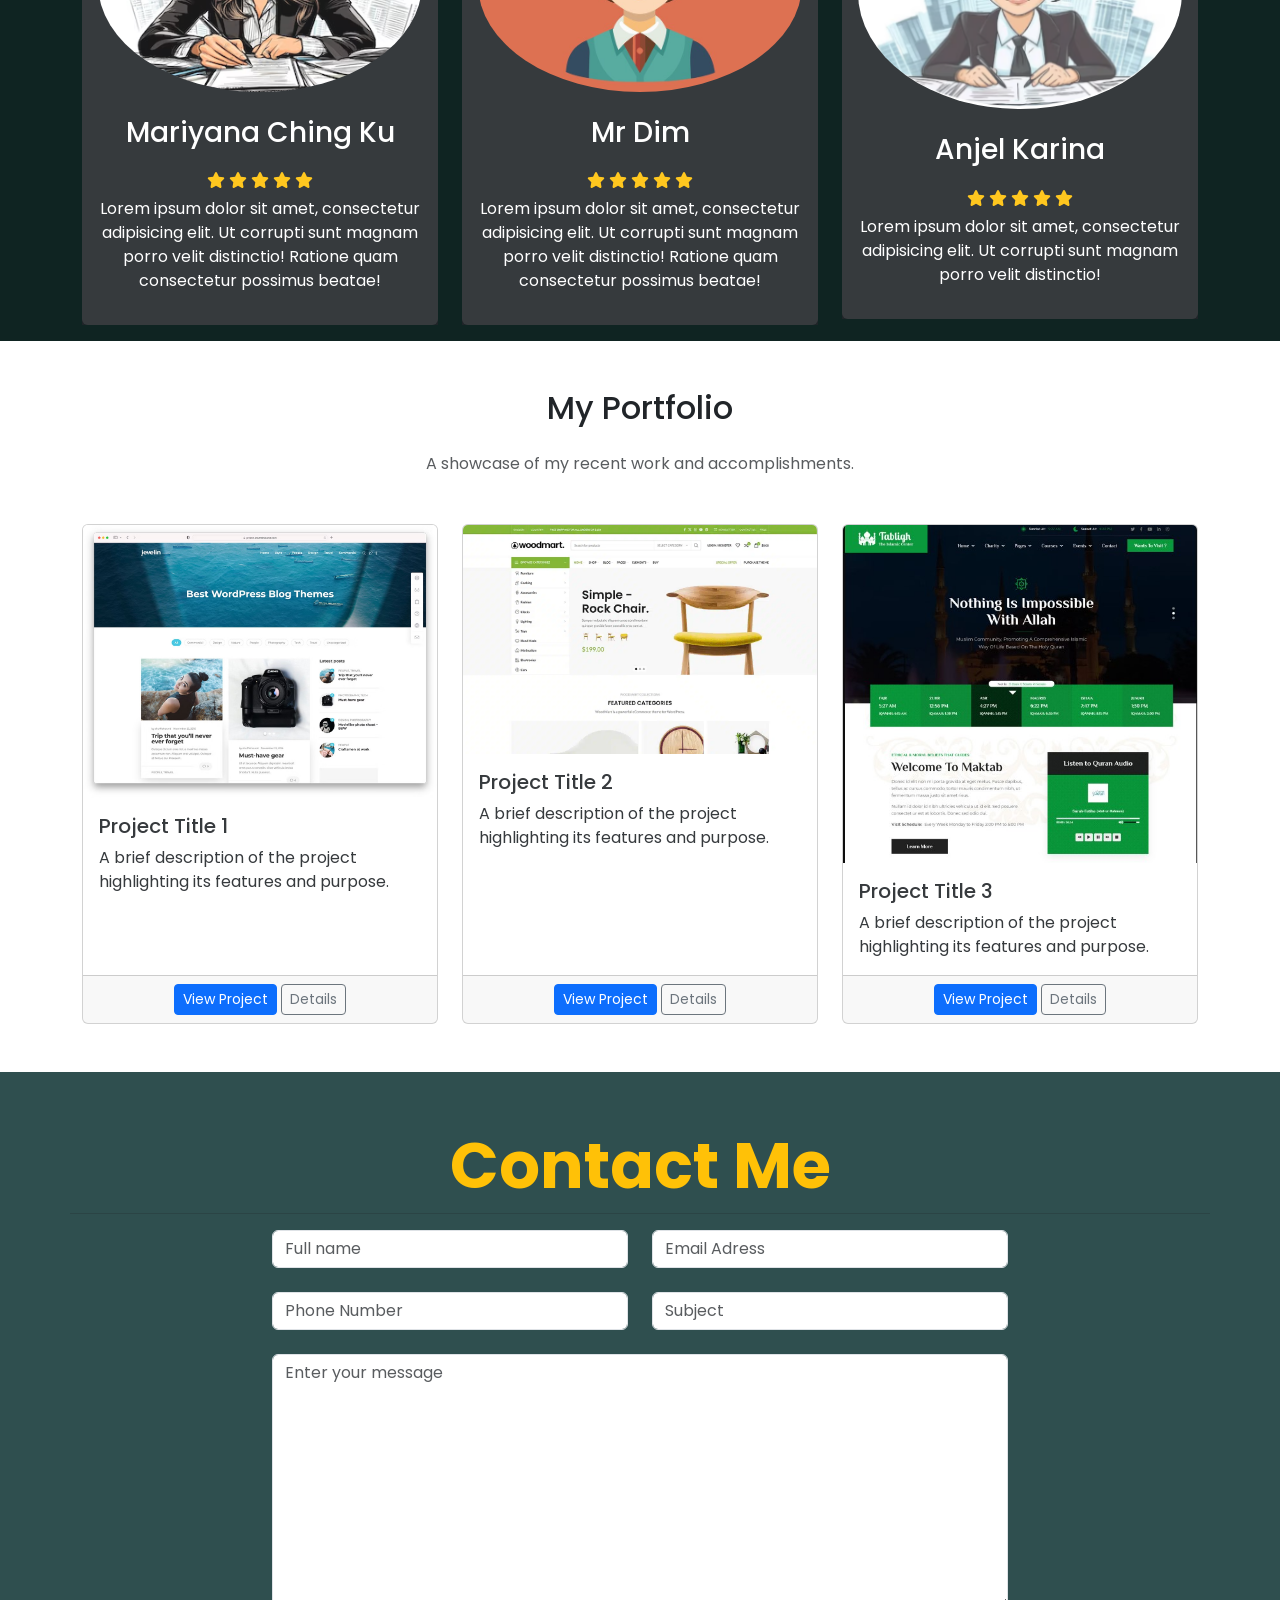
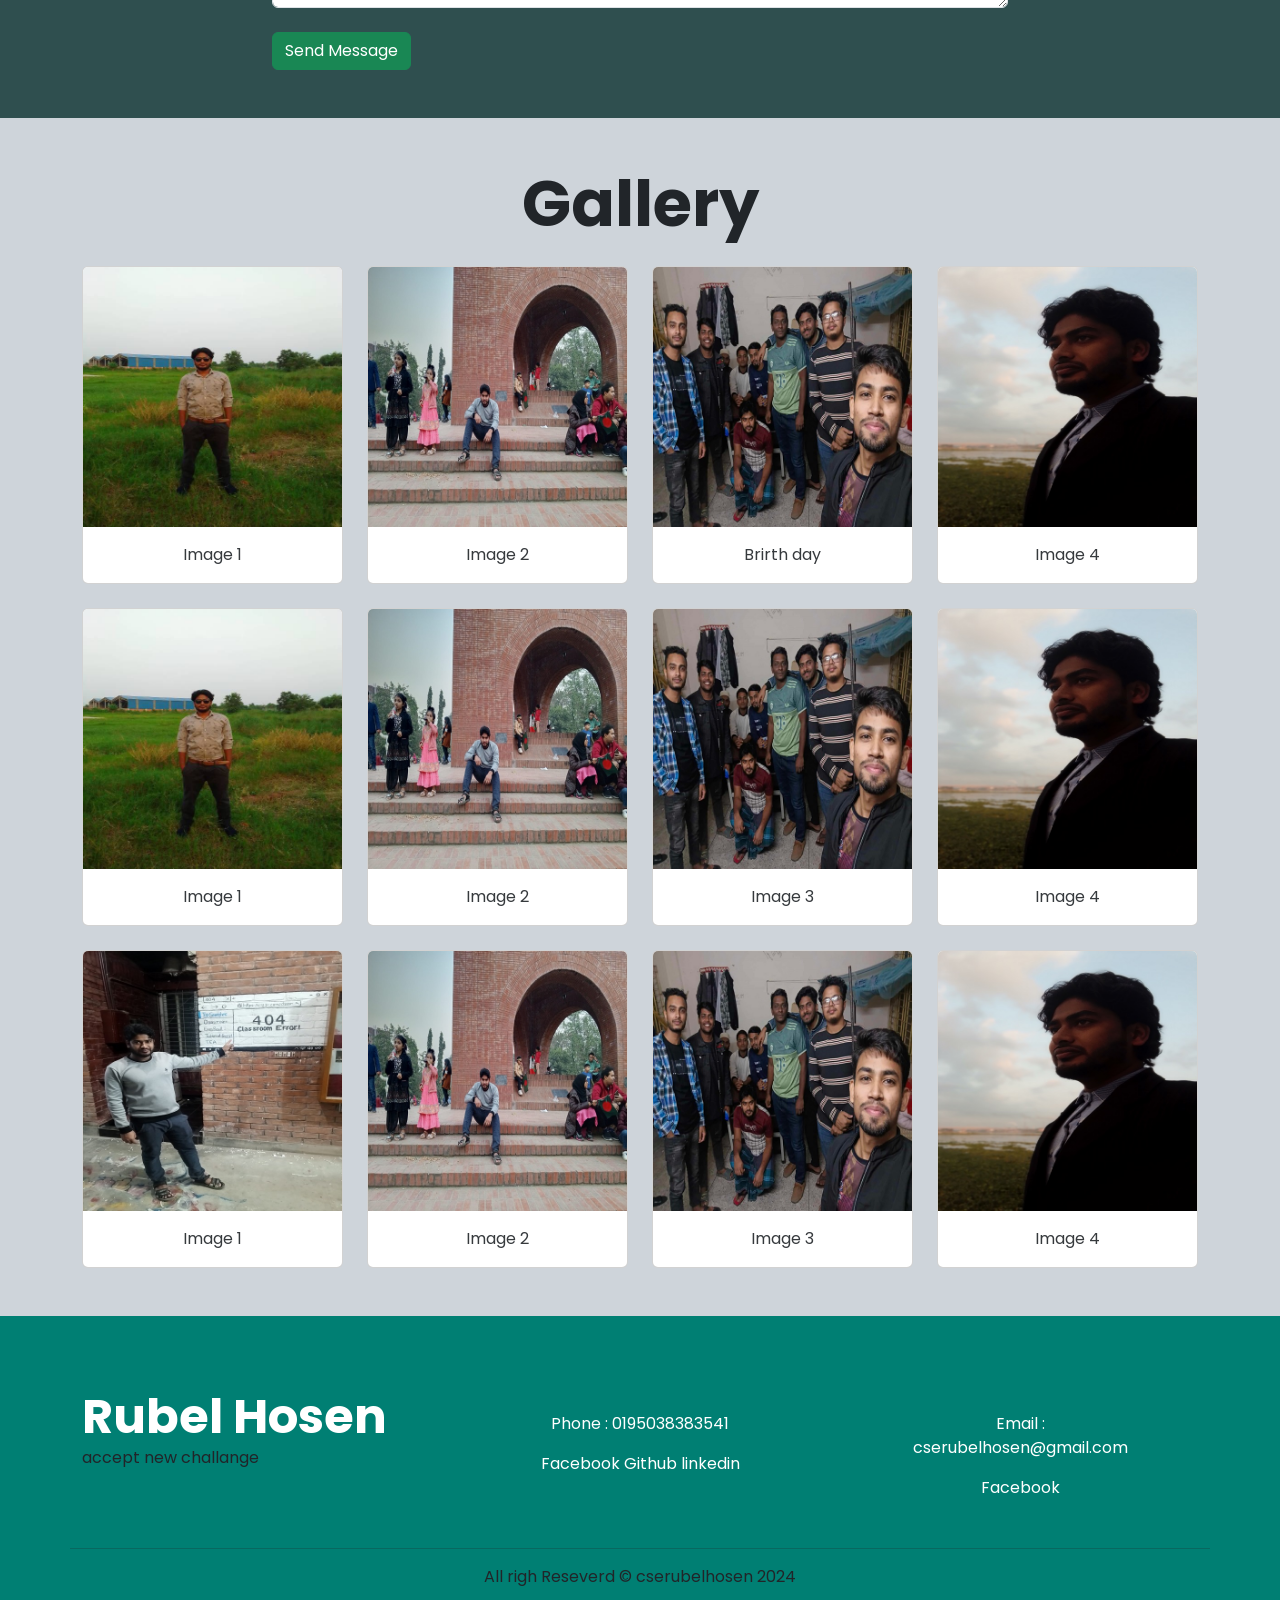
==== commit 88ddc730: "testimonial add" ====
--- a/index.html
+++ b/index.html
@@ -31,6 +31,7 @@
                         <li class="nav-item"><a href="#contact" class="nav-link">Contact</a></li>
                         <li class="nav-item"><a href="#portfolio" class="nav-link">Portfolio</a></li>
                         <li class="nav-item"><a href="#gallary" class="nav-link">Gallery</a></li>
+                        <li class="nav-item"><a href="#testimonial" class="nav-link">Testimonilas</a></li>
                         <li class="nav-item"><a href="#services" class="nav-link">Service</a></li>
                     </ul>
                 </div>
@@ -251,7 +252,7 @@
     </section>
 
     <!--testimonials-->
-    <section class="testimonials">
+    <section class="testimonials" id="testimonial">
         <div class="container">
             <div class="row pb-3">
                 <h1 class="text-center fw-bold display-3 py-5 text-warning"> Testimonilas</h1>
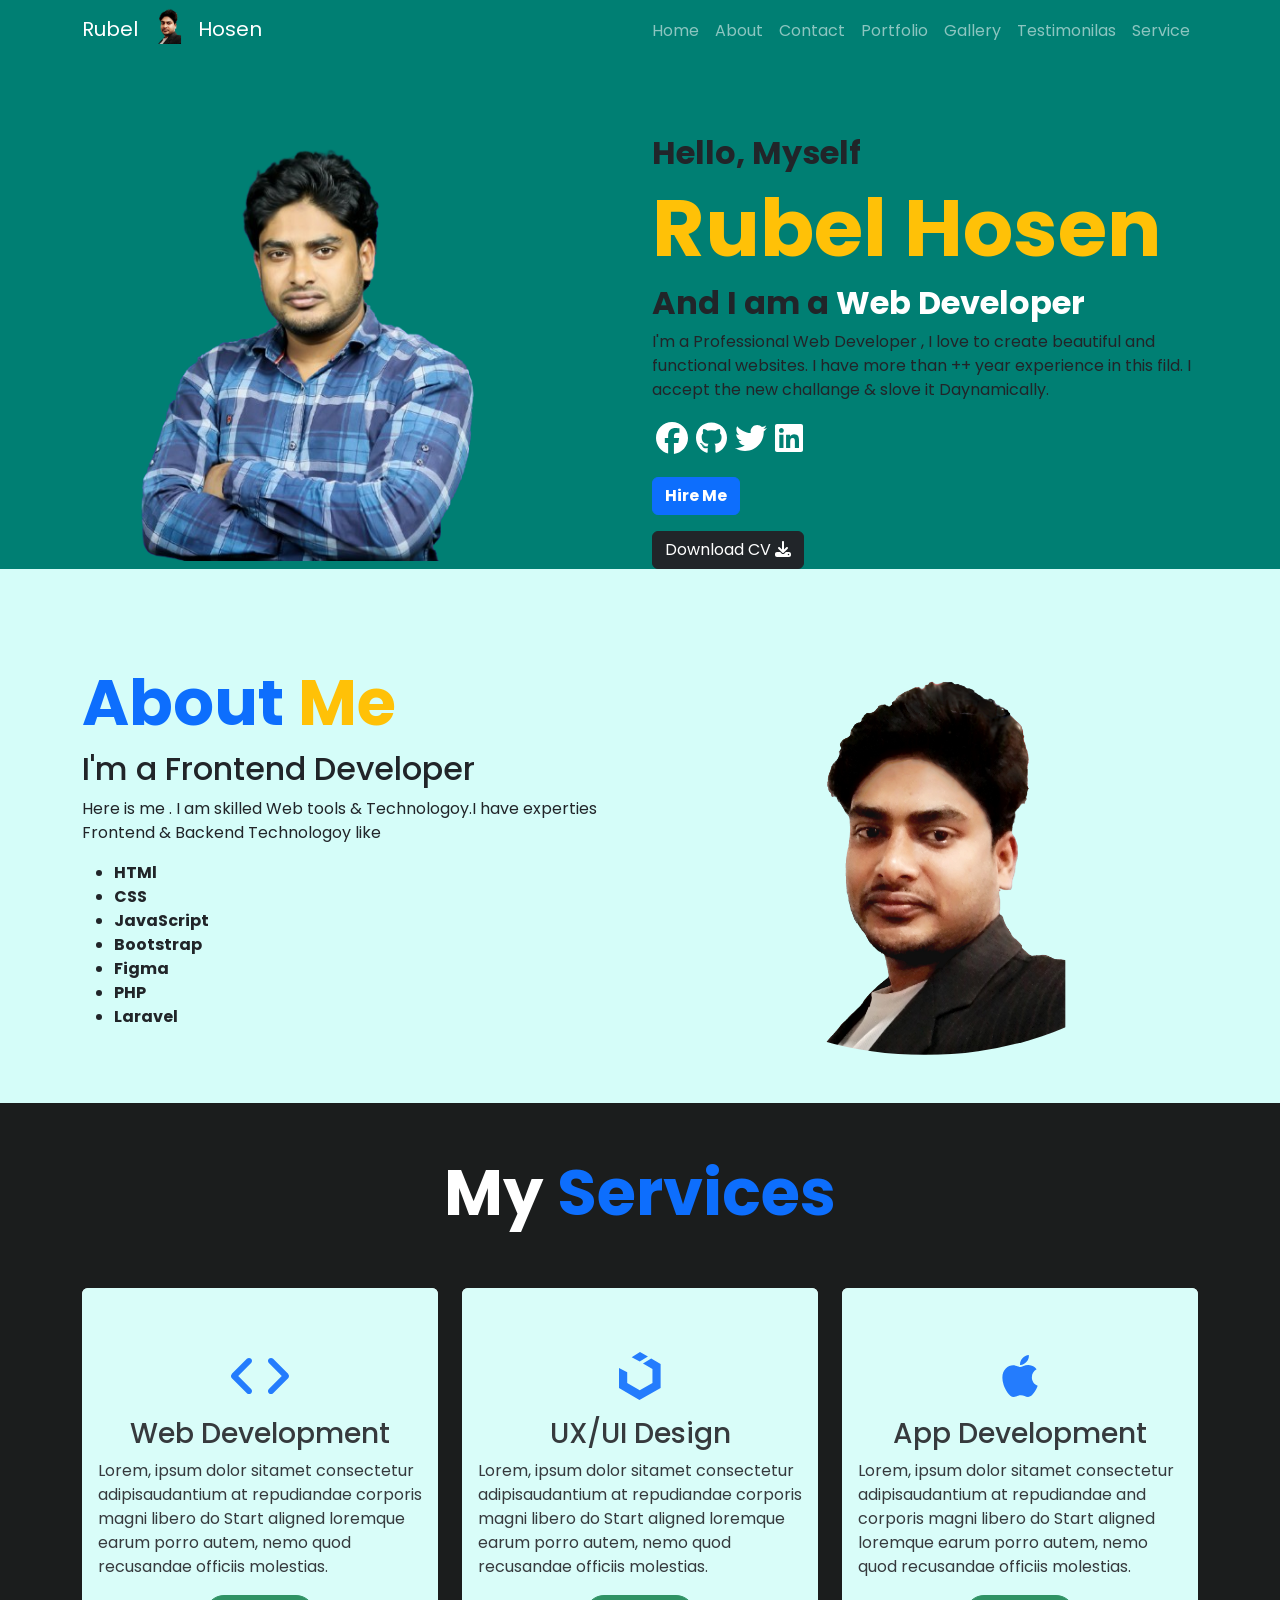
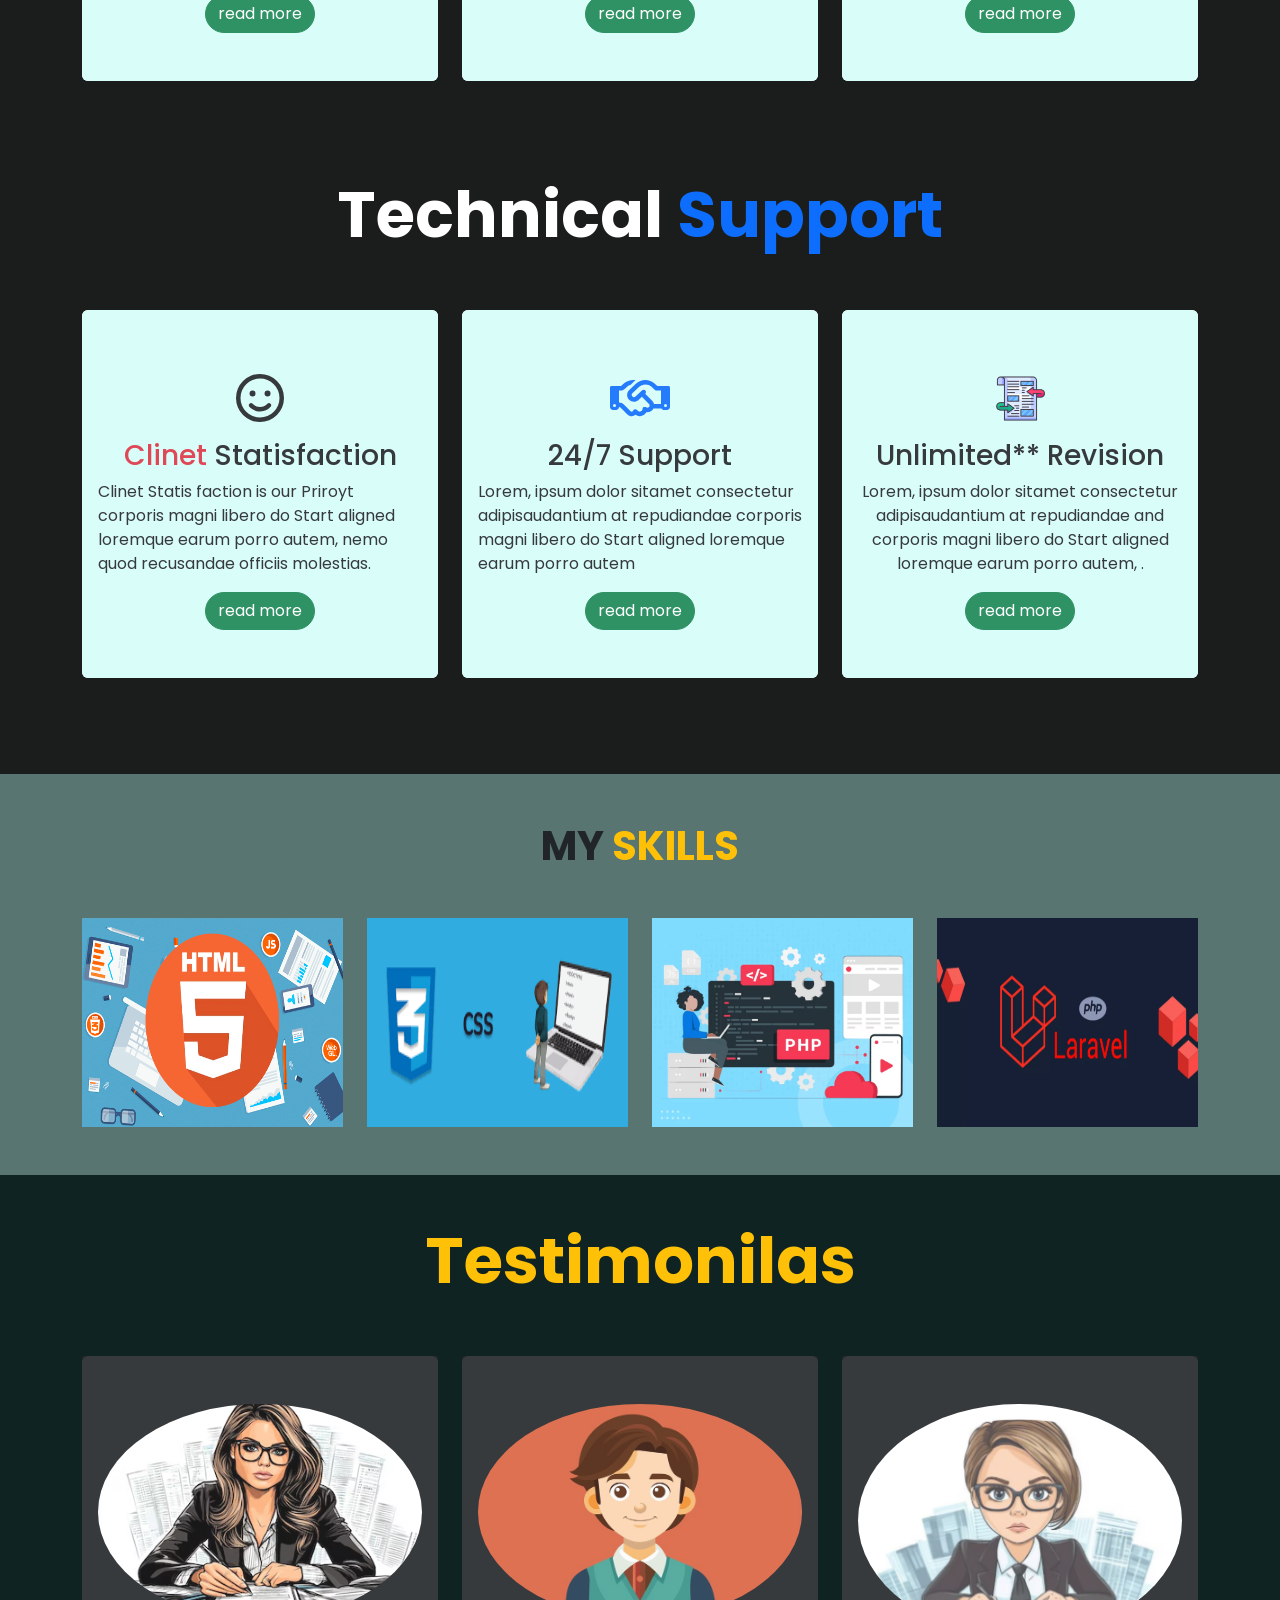
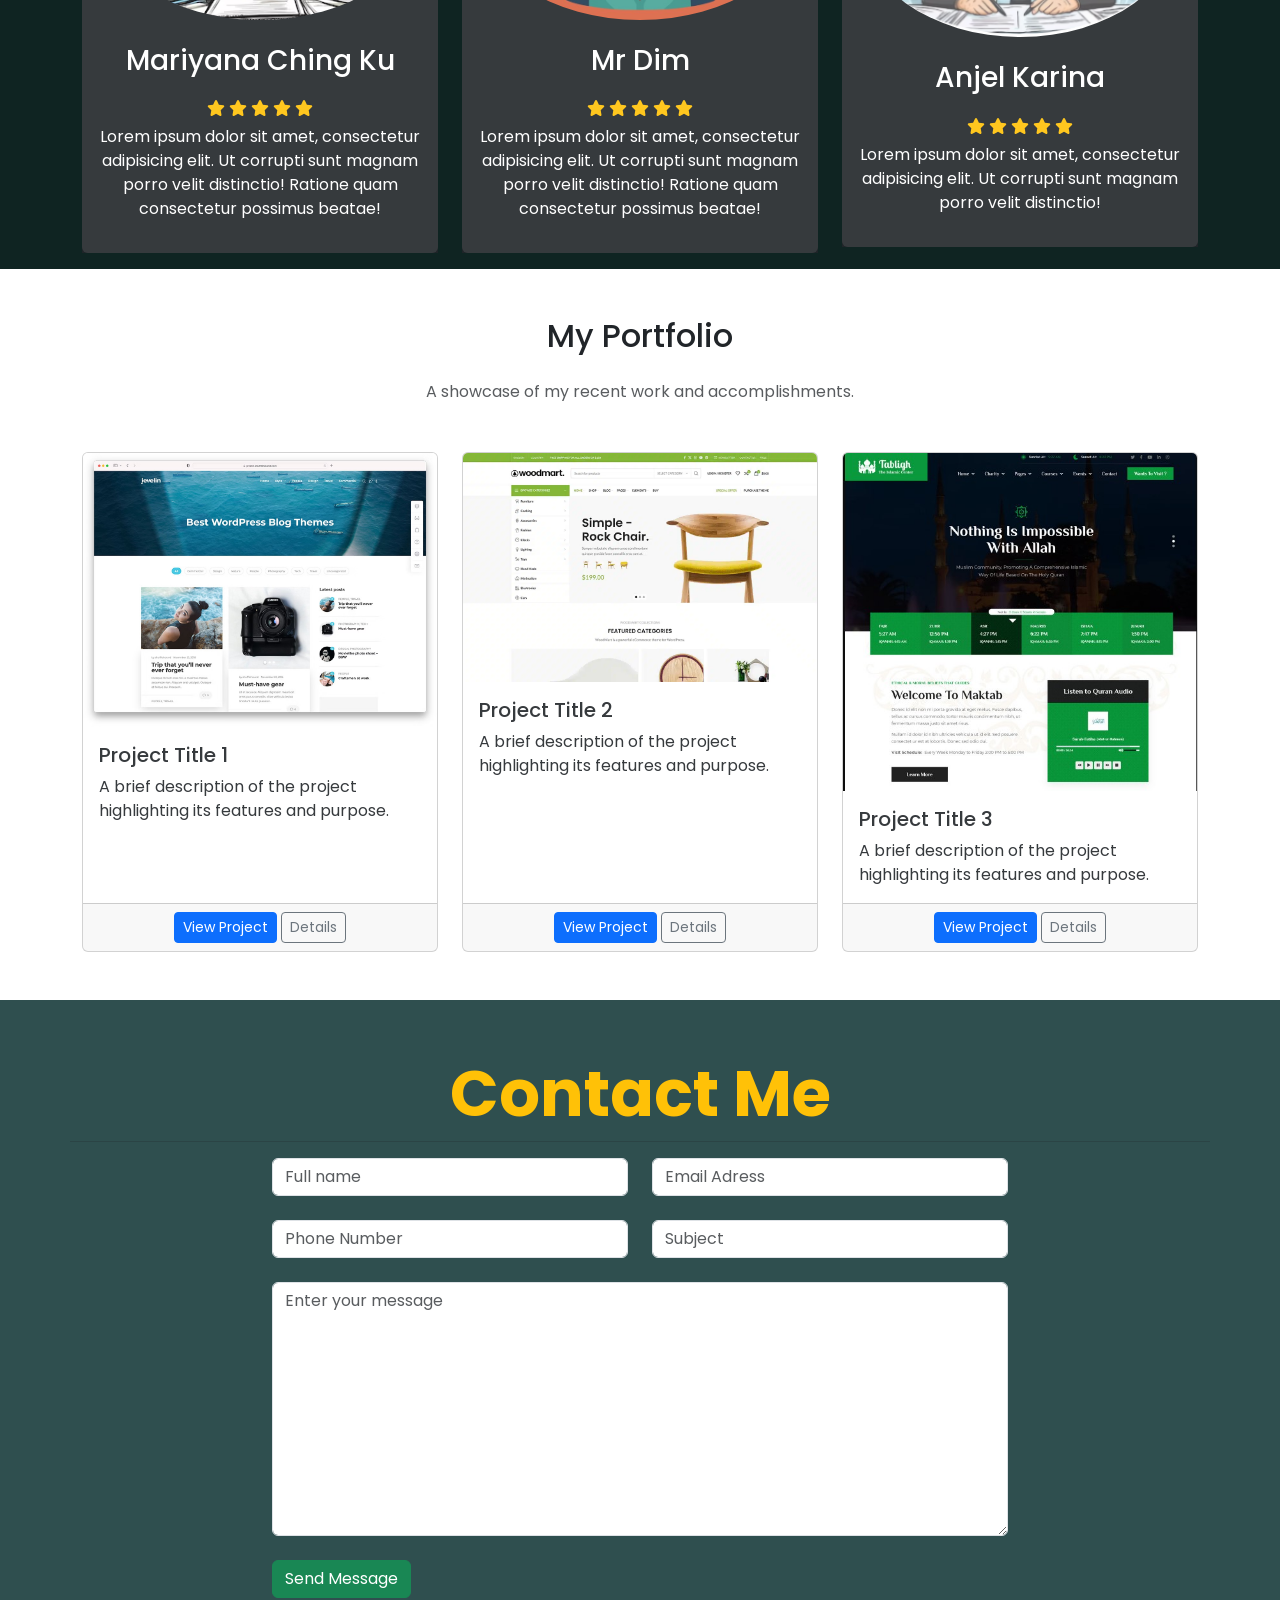
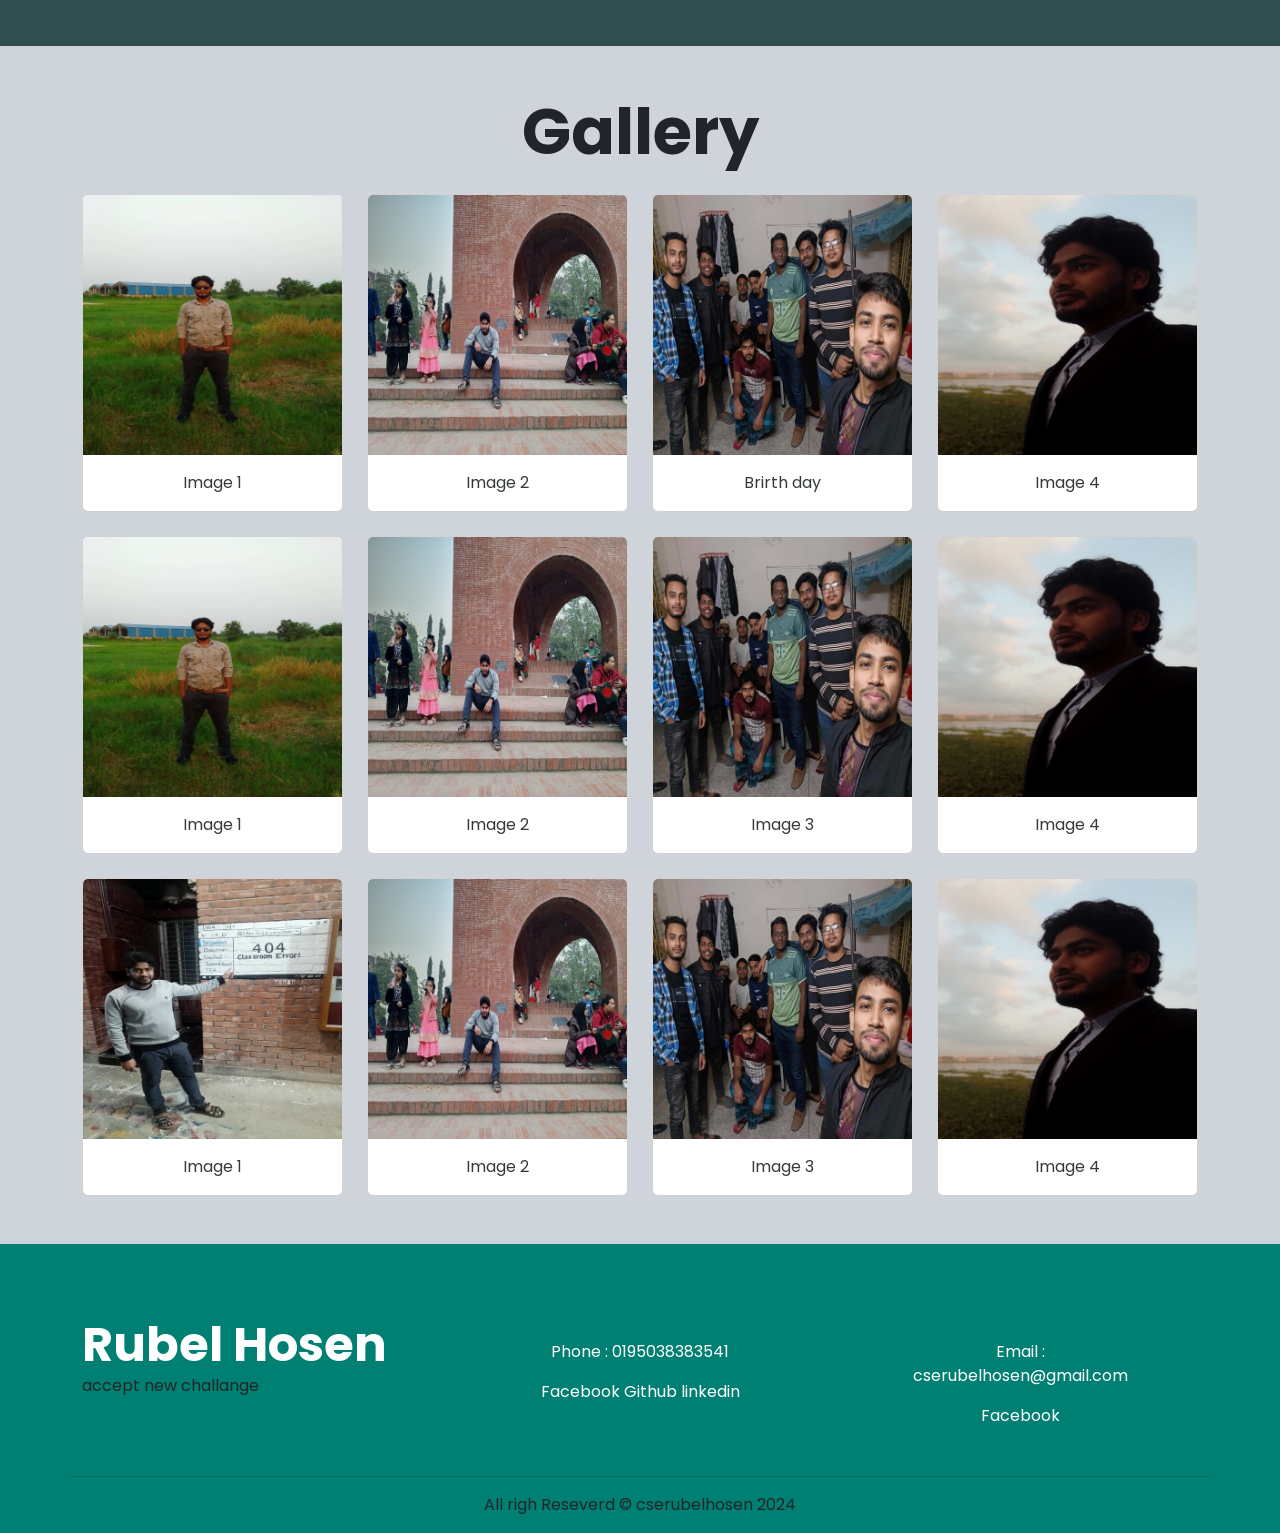
==== commit 01006b6a: "link added" ====
--- a/index.html
+++ b/index.html
@@ -48,7 +48,7 @@
         <div class="container">
            <div class="row  ">
             <div class="col-md-5 pt-5">
-                <img src="assets/img/22.png" alt="hero image" class="w-100  ">
+                <img src="assets/img/rubel.png" alt="hero image" class="w-100  ">
                 
               
             </div>
@@ -69,10 +69,10 @@
                
                 <div class="d-flex ">
                         
-                    <div class="p-1 "><a href="" class="text-white"><i class="fa-brands fa-facebook fa-2x "></i></a></div>
-                    <div class="p-1"> <a href="" class="text-white"><i class="fab fa-github fa-2x"></i></a></div>
-                    <div class="p-1 "> <a href=""  class="text-white"><i class="fab fa-twitter fa-2x"></i></a> </div>
-                    <div class="p-1"> <a href="" class="text-white" ><i class="fab fa-linkedin fa-2x"></i></a></div>
+                    <div class="p-1 "><a href="https://www.facebook.com/Rubel224603" class="text-white" target="_blank"><i class="fa-brands fa-facebook fa-2x "></i></a></div>
+                    <div class="p-1"> <a href="https://github.com/Rubel224603" class="text-white" target="_blank"><i class="fab fa-github fa-2x"></i></a></div>
+                    <div class="p-1 "> <a href=""  class="text-white"><i class="fab fa-twitter fa-2x" target="_blank"></i></a> </div>
+                    <div class="p-1"> <a href="https://www.linkedin.com/in/r-h-rubel-hossain-a3958216a/"  target="_blank" class="text-white" ><i class="fab fa-linkedin fa-2x" target="_blank"></i></a></div>
                    
                 </div>
                
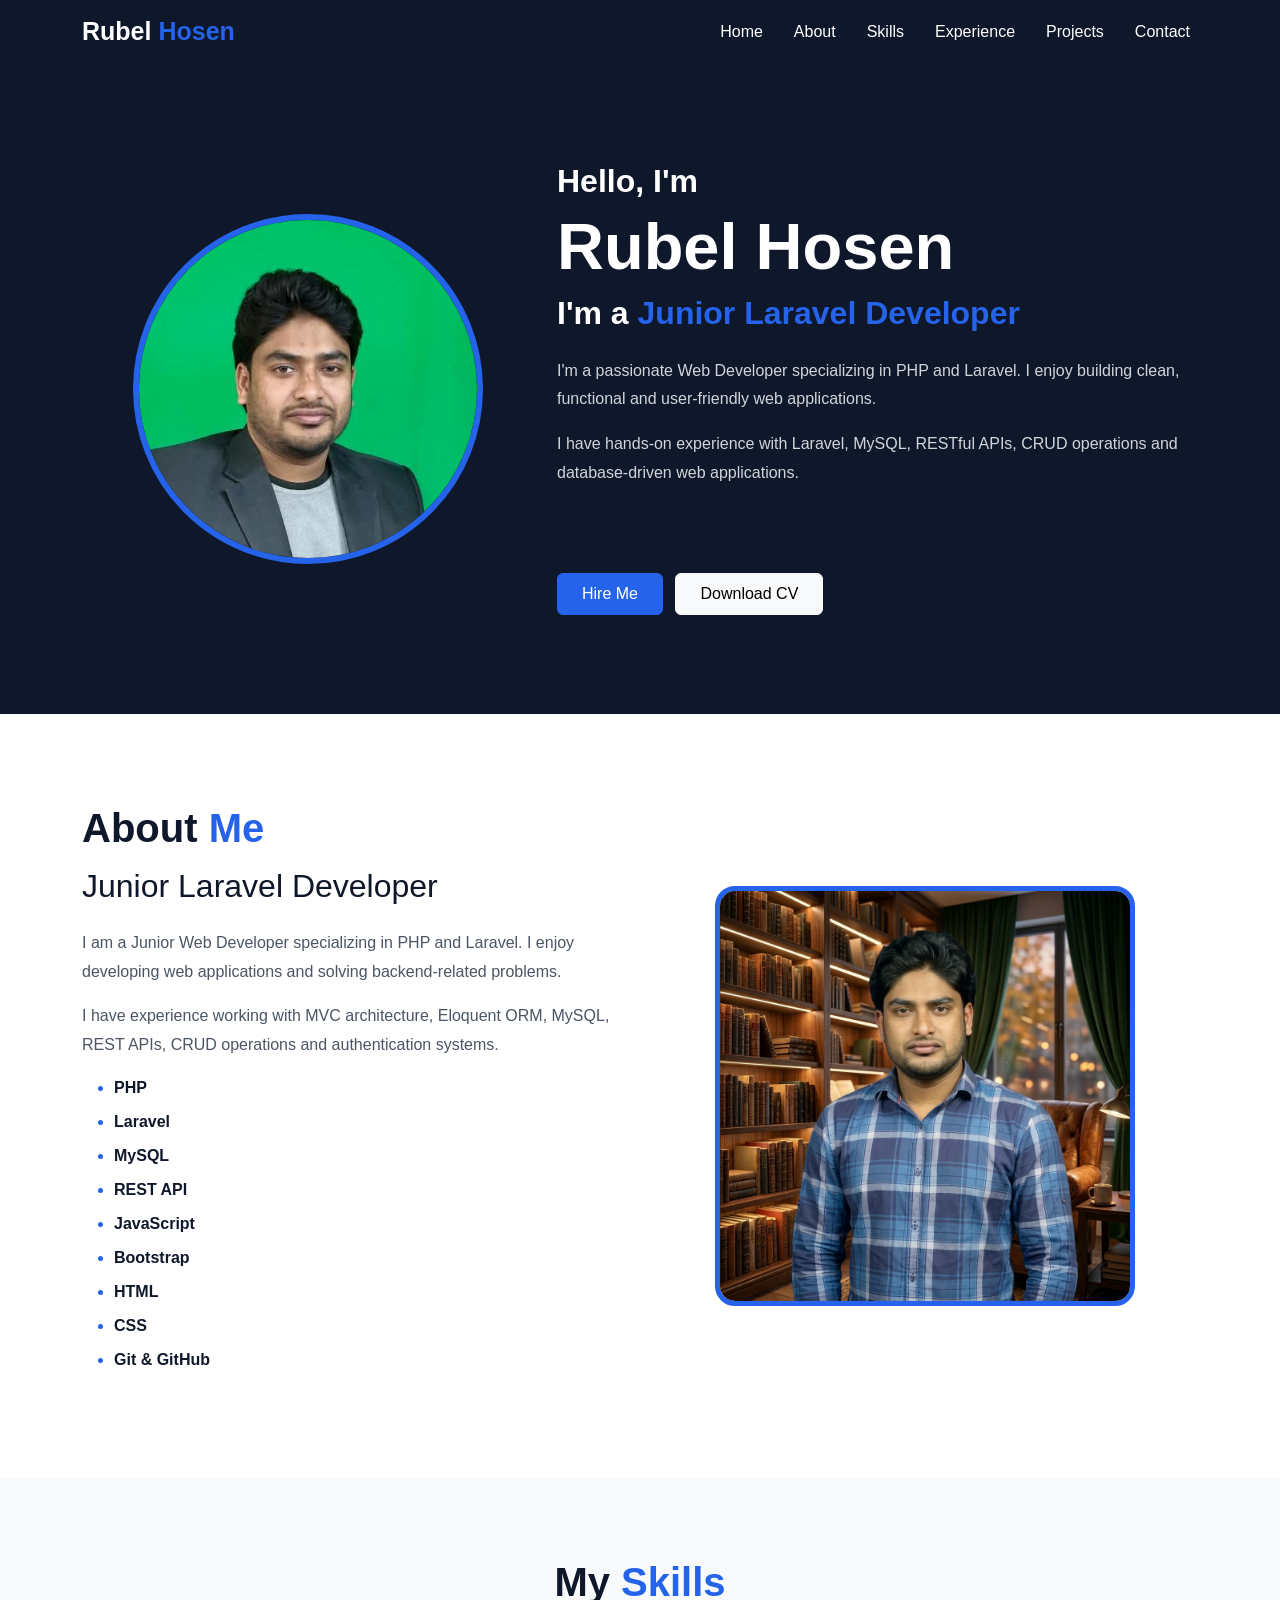
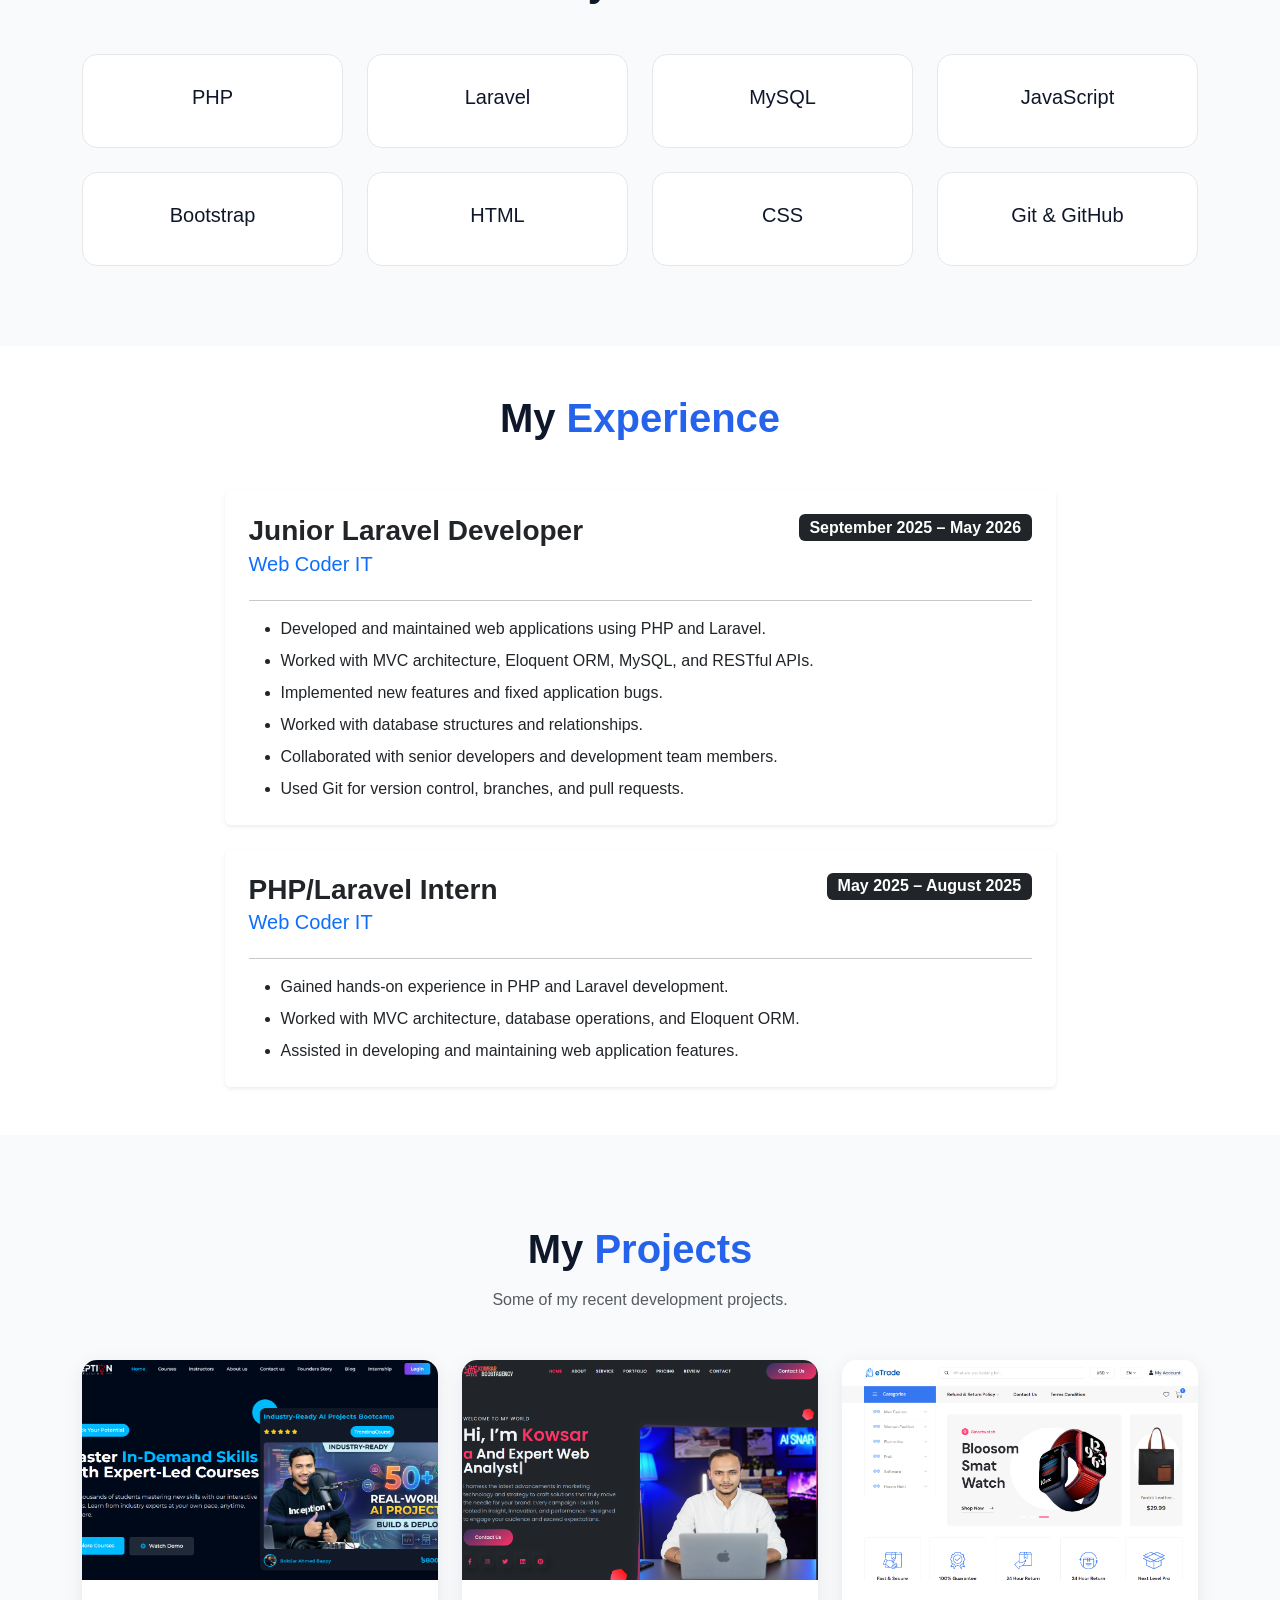
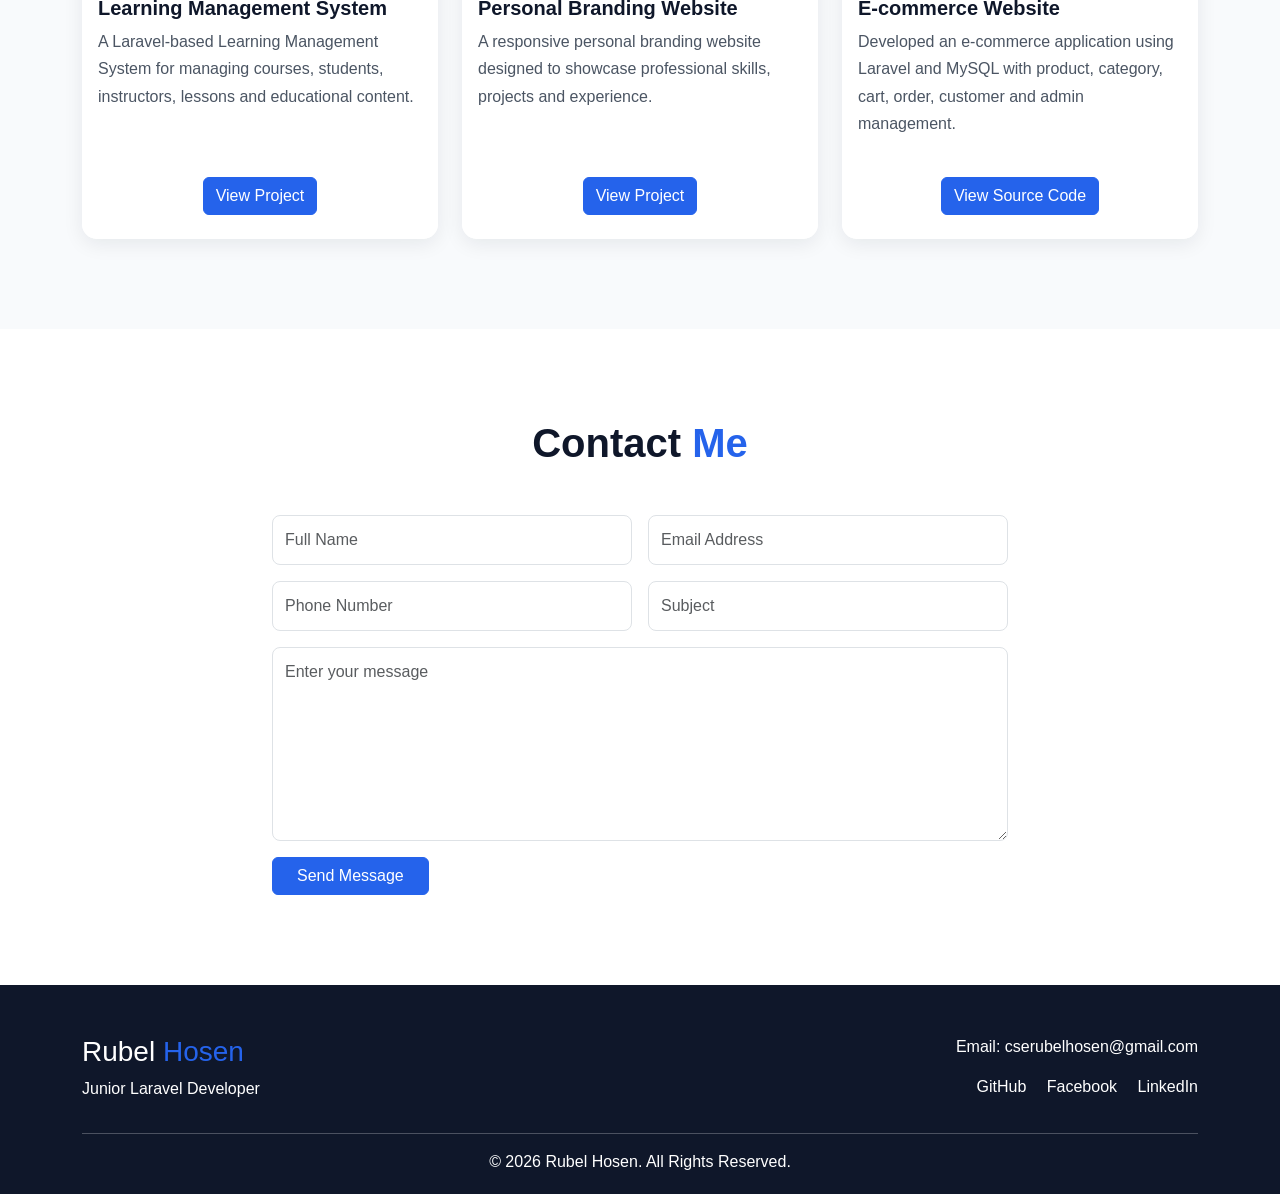
==== commit dcc75804: "portfolio updated" ====
--- a/index.html
+++ b/index.html
@@ -1,598 +1,1061 @@
 <!doctype html>
 <html lang="en">
+
 <head>
     <meta charset="UTF-8">
-    <meta name="viewport"
-          content="width=device-width, user-scalable=no, initial-scale=1.0, maximum-scale=1.0, minimum-scale=1.0">
+
+    <meta name="viewport" content="width=device-width, user-scalable=no, initial-scale=1.0,
+        maximum-scale=1.0, minimum-scale=1.0">
+
     <meta http-equiv="X-UA-Compatible" content="ie=edge">
-    <title>Rubel Hosen Portfolio</title>
+
+    <title>Rubel Hosen | Junior Laravel Developer</title>
+
     <link rel="stylesheet" href="assets/fonts/css/all.min.css">
-    <link rel="stylesheet" href="assets/fonts/css/fontawesome.css">
     <link rel="stylesheet" href="assets/css/bootstrap.min.css">
-    <link rel="stylesheet" href="assets/css/style.css">
+
+    <style>
+        :root {
+            --primary: #2563eb;
+            --dark: #0f172a;
+        }
+
+        * {
+            scroll-behavior: smooth;
+        }
+
+        body {
+            margin: 0;
+            font-family: Arial, sans-serif;
+            background: #ffffff;
+            color: var(--dark);
+        }
+
+        /* Navbar */
+
+        .navbar {
+            background: var(--dark);
+        }
+
+        .navbar-brand {
+            font-size: 25px;
+            font-weight: 700;
+        }
+
+        .navbar-brand span {
+            color: var(--primary);
+        }
+
+        .nav-link {
+            color: #ffffff !important;
+            margin-left: 15px;
+            font-weight: 500;
+        }
+
+        .nav-link:hover {
+            color: var(--primary) !important;
+        }
+
+        /* Hero */
+
+        .hero {
+            background: var(--dark);
+            color: #ffffff;
+            min-height: 650px;
+            display: flex;
+            align-items: center;
+        }
+
+        .hero-img {
+            width: 350px;
+            height: 350px;
+            object-fit: cover;
+            border-radius: 50%;
+            border: 6px solid var(--primary);
+        }
+
+        .hero h1 {
+            font-size: 65px;
+            font-weight: 800;
+        }
+
+        .hero h2 span {
+            color: var(--primary);
+        }
+
+        .hero p {
+            line-height: 1.8;
+            color: #d1d5db;
+        }
+
+        .btn-primary {
+            background: var(--primary);
+            border-color: var(--primary);
+        }
+
+        .btn-primary:hover {
+            background: #1d4ed8;
+            border-color: #1d4ed8;
+        }
+
+        .social-icon {
+            color: #ffffff;
+            font-size: 25px;
+            margin-right: 15px;
+        }
+
+        .social-icon:hover {
+            color: var(--primary);
+        }
+
+        /* Section */
+        section {
+            scroll-margin-top: 8px;
+        }
+
+        .section-title {
+            font-weight: 800;
+            margin-bottom: 15px;
+        }
+
+        .section-title span {
+            color: var(--primary);
+        }
+
+        /* About */
+
+        .about {
+            padding: 90px 0;
+        }
+
+        .about-img {
+            width: 420px;
+            height: 420px;
+            object-fit: cover;
+            border-radius: 20px;
+            border: 5px solid var(--primary);
+        }
+
+        .about p {
+            line-height: 1.8;
+            color: #4b5563;
+        }
+
+        .skill-list li {
+            margin-bottom: 10px;
+        }
+
+        .skill-list li::marker {
+            color: var(--primary);
+        }
+
+        /* Skills */
+
+        .skills {
+            background: #f8fafc;
+            padding: 80px 0;
+        }
+
+        .skill-card {
+            border: 1px solid #e5e7eb;
+            border-radius: 15px;
+            padding: 30px 20px;
+            background: #ffffff;
+            transition: 0.3s;
+            height: 100%;
+        }
+
+        .skill-card:hover {
+            transform: translateY(-5px);
+            border-color: var(--primary);
+        }
+
+        .skill-card i {
+            font-size: 45px;
+            color: var(--primary);
+            margin-bottom: 15px;
+        }
+
+        /* Services */
+
+        .services {
+            padding: 90px 0;
+        }
+
+        .service-card {
+            background: var(--dark);
+            color: #ffffff;
+            border-radius: 15px;
+            padding: 35px 25px;
+            height: 100%;
+            transition: 0.3s;
+        }
+
+        .service-card:hover {
+            transform: translateY(-7px);
+        }
+
+        .service-card i {
+            color: var(--primary);
+            font-size: 45px;
+            margin-bottom: 20px;
+        }
+
+        .service-card p {
+            color: #d1d5db;
+            line-height: 1.7;
+        }
+
+        /* Projects */
+
+        .projects {
+            background: #f8fafc;
+            padding: 90px 0;
+        }
+
+        .project-card {
+            border: 0;
+            border-radius: 15px;
+            overflow: hidden;
+            box-shadow: 0 5px 20px rgba(15, 23, 42, 0.08);
+            height: 100%;
+        }
+
+        .project-card img {
+            height: 220px;
+            object-fit: cover;
+        }
+
+        .project-card .card-title {
+            font-weight: 700;
+            color: var(--dark);
+        }
+
+        .project-card p {
+            color: #4b5563;
+            line-height: 1.7;
+        }
+
+        .experience {
+            padding: 90px 0;
+        }
+
+        /* Contact */
+
+        .contact {
+            padding: 90px 0;
+        }
+
+        .form-control {
+            padding: 12px;
+            border-radius: 8px;
+        }
+
+        .form-control:focus {
+            border-color: var(--primary);
+            box-shadow: 0 0 0 0.2rem rgba(37, 99, 235, 0.15);
+        }
+
+        /* Footer */
+
+        footer {
+            background: var(--dark);
+            color: #ffffff;
+            padding: 50px 0 20px;
+        }
+
+        footer a {
+            color: #ffffff;
+            text-decoration: none;
+        }
+
+        footer a:hover {
+            color: var(--primary);
+        }
+
+        footer span {
+            color: var(--primary);
+        }
+
+        @media (max-width: 768px) {
+
+            .hero {
+                text-align: center;
+                padding: 70px 0;
+            }
+
+            .hero h1 {
+                font-size: 45px;
+            }
+
+            .hero-img {
+                width: 250px;
+                height: 250px;
+                margin-bottom: 40px;
+            }
+
+            .about {
+                text-align: center;
+            }
+
+            .about-img {
+                margin-top: 30px;
+            }
+
+            .nav-link {
+                margin-left: 0;
+            }
+        }
+    </style>
 </head>
+
 <body>
 
-  <header class="sticky-top">
-        <nav class="navbar navbar-expand-lg  navigation navbar-dark">
+    <!-- ================= NAVBAR ================= -->
+
+    <header class="sticky-top">
+
+        <nav class="navbar navbar-expand-lg navbar-dark">
+
             <div class="container">
-                <a href="index.html" class="navbar-brand">
-                    Rubel <img class="logo" src="assets/img/bg.png" alt=""> Hosen
+
+                <a href="#" class="navbar-brand">
+                    Rubel <span>Hosen</span>
                 </a>
+
+                <button class="navbar-toggler" type="button" data-bs-toggle="collapse"
+                    data-bs-target="#navbarSupportedContent">
+
+                    <span class="navbar-toggler-icon"></span>
+
+                </button>
+
+                <div class="collapse navbar-collapse" id="navbarSupportedContent">
+
+                    <ul class="navbar-nav ms-auto">
+
+                        <li class="nav-item">
+                            <a href="#home" class="nav-link">Home</a>
+                        </li>
+
+                        <li class="nav-item">
+                            <a href="#about" class="nav-link">About</a>
+                        </li>
+
+                        <li class="nav-item">
+                            <a href="#skills" class="nav-link">Skills</a>
+                        </li>
+
+                        
+                        <li class="nav-item">
+                            <a href="#experience" class="nav-link">Experience</a>
+                        </li>
+
+                        <li class="nav-item">
+                            <a href="#portfolio" class="nav-link">Projects</a>
+                        </li>
+
+                        <li class="nav-item">
+                            <a href="#contact" class="nav-link">Contact</a>
+                        </li>
+
+                    </ul>
+
+                </div>
+
+            </div>
+
+        </nav>
+
+    </header>
+
+
+    <!-- ================= HERO ================= -->
+
+    <section class="hero" id="home">
+
+        <div class="container">
+
+            <div class="row align-items-center">
+
+                <div class="col-lg-5 text-center">
+
+                    <!-- <img src="assets/img/rubel.png" class="hero-img" alt="Rubel Hosen"> -->
+                    <img src="assets/img/ii.jpeg" class="hero-img" alt="Rubel Hosen">
+
+                </div>
+
+                <div class="col-lg-7">
+
+                    <h2 class="fw-bold">Hello, I'm</h2>
+
+                    <h1>Rubel Hosen</h1>
+
+                    <h2 class="fw-bold">
+                        I'm a
+                        <span>Junior Laravel Developer</span>
+                    </h2>
+
+                    <p class="mt-4">
+                        I'm a passionate Web Developer specializing in PHP
+                        and Laravel. I enjoy building clean, functional and
+                        user-friendly web applications.
+                    </p>
+
+                    <p>
+                        I have hands-on experience with Laravel, MySQL,
+                        RESTful APIs, CRUD operations and database-driven
+                        web applications.
+                    </p>
+
+                    <!-- Social -->
+
+                    <div class="mt-4">
+
+                        <a href="https://www.facebook.com/Rubel224603" target="_blank" class="social-icon">
+
+                            <i class="fa-brands fa-facebook"></i>
+
+                        </a>
+
+                        <a href="https://github.com/Rubel224603" target="_blank" class="social-icon">
+
+                            <i class="fa-brands fa-github"></i>
+
+                        </a>
+
+                        <a href="https://www.linkedin.com/in/r-h-rubel-hossain-a3958216a/" target="_blank"
+                            class="social-icon">
+
+                            <i class="fa-brands fa-linkedin"></i>
+
+                        </a>
+
+                    </div>
+
+                    <div class="mt-4">
+
+                        <a href="#contact" class="btn btn-primary px-4 py-2 me-2">
+
+                            Hire Me
+
+                        </a>
+
+                        <a href="assets/cv Rubel Hosen.pdf" class="btn btn-light px-4 py-2">
+
+                            Download CV
+                            <i class="fa-solid fa-download"></i>
+
+                        </a>
+
+                    </div>
+
+                </div>
+
+            </div>
+
+        </div>
+
+    </section>
+
+
+    <!-- ================= ABOUT ================= -->
+
+    <section class="about" id="about">
+
+        <div class="container">
+
+            <div class="row align-items-center">
+
+                <div class="col-lg-6">
+
+                    <h1 class="section-title">
+                        About <span>Me</span>
+                    </h1>
+
+                    <h2 class="mb-4">
+                        Junior Laravel Developer
+                    </h2>
+
+                    <p>
+                        I am a Junior Web Developer specializing in PHP
+                        and Laravel. I enjoy developing web applications
+                        and solving backend-related problems.
+                    </p>
+
+                    <p>
+                        I have experience working with MVC architecture,
+                        Eloquent ORM, MySQL, REST APIs, CRUD operations
+                        and authentication systems.
+                    </p>
+
+                    <ul class="skill-list fw-bold">
+
+                        <li>PHP</li>
+                        <li>Laravel</li>
+                        <li>MySQL</li>
+                        <li>REST API</li>
+                        <li>JavaScript</li>
+                        <li>Bootstrap</li>
+                        <li>HTML</li>
+                        <li>CSS</li>
+                        <li>Git & GitHub</li>
+
+                    </ul>
+
+                </div>
+
+                <div class="col-lg-6 text-center">
+
+                   <!-- <img src="assets/img/bg.png" class="about-img" alt="Rubel Hosen"> -->
+                    <img src="assets/img/g.jfif" class="about-img" alt="Rubel Hosen">
+
+                </div>
+
+            </div>
+
+        </div>
+
+    </section>
+
+
+    <!-- ================= SKILLS ================= -->
+
+    <section class="skills" id="skills">
+
+        <div class="container">
+
+            <h1 class="section-title text-center mb-5">
+                My <span>Skills</span>
+            </h1>
+
+            <div class="row g-4">
+
+                <div class="col-6 col-md-4 col-lg-3">
+
+                    <div class="skill-card text-center">
+
+                        <i class="fa-brands fa-php"></i>
+
+                        <h5>PHP</h5>
+
+                    </div>
+
+                </div>
+
+                <div class="col-6 col-md-4 col-lg-3">
+
+                    <div class="skill-card text-center">
+
+                        <i class="fa-brands fa-laravel"></i>
+
+                        <h5>Laravel</h5>
+
+                    </div>
+
+                </div>
+
+                <div class="col-6 col-md-4 col-lg-3">
+
+                    <div class="skill-card text-center">
+
+                        <i class="fa-solid fa-database"></i>
+
+                        <h5>MySQL</h5>
+
+                    </div>
+
+                </div>
+
+                <div class="col-6 col-md-4 col-lg-3">
+
+                    <div class="skill-card text-center">
+
+                        <i class="fa-brands fa-js"></i>
+
+                        <h5>JavaScript</h5>
+
+                    </div>
+
+                </div>
+
+                <div class="col-6 col-md-4 col-lg-3">
+
+                    <div class="skill-card text-center">
+
+                        <i class="fa-brands fa-bootstrap"></i>
+
+                        <h5>Bootstrap</h5>
+
+                    </div>
+
+                </div>
+
+                <div class="col-6 col-md-4 col-lg-3">
+
+                    <div class="skill-card text-center">
+
+                        <i class="fa-brands fa-html5"></i>
+
+                        <h5>HTML</h5>
+
+                    </div>
+
+                </div>
+
+                <div class="col-6 col-md-4 col-lg-3">
+
+                    <div class="skill-card text-center">
+
+                        <i class="fa-brands fa-css3-alt"></i>
+
+                        <h5>CSS</h5>
+
+                    </div>
+
+                </div>
+
+                <div class="col-6 col-md-4 col-lg-3">
+
+                    <div class="skill-card text-center">
+
+                        <i class="fa-brands fa-github"></i>
+
+                        <h5>Git & GitHub</h5>
+
+                    </div>
+
+                </div>
+
+            </div>
+
+        </div>
+
+    </section>
+
+
+
     
-                <button class="navbar-toggler" type="button" data-bs-toggle="collapse" data-bs-target="#navbarSupportedContent" aria-expanded="false" aria-label="Toggle navigation">
-                    <span class="navbar-toggler-icon"></span>
-                </button>
-    
-                <div class="collapse navbar-collapse" id="navbarSupportedContent">
-                    <ul class="navbar-nav ms-auto">
-                        <li class="nav-item"><a href="index.html" class="nav-link">Home</a></li>
-                        <li class="nav-item"><a href="#about" class="nav-link">About</a></li>
-                        <li class="nav-item"><a href="#contact" class="nav-link">Contact</a></li>
-                        <li class="nav-item"><a href="#portfolio" class="nav-link">Portfolio</a></li>
-                        <li class="nav-item"><a href="#gallary" class="nav-link">Gallery</a></li>
-                        <li class="nav-item"><a href="#testimonial" class="nav-link">Testimonilas</a></li>
-                        <li class="nav-item"><a href="#services" class="nav-link">Service</a></li>
-                    </ul>
-                </div>
+    <!-- ================= EXPERIENCE ================= -->
+
+    <section class="experience py-5" id="experience">
+
+        <div class="container">
+
+            <h1 class="section-title text-center mb-5">
+                My <span>Experience</span>
+            </h1>
+
+            <div class="row justify-content-center">
+
+                <div class="col-lg-9">
+
+                    <!-- Junior Laravel Developer -->
+
+                    <div class="card border-0 shadow-sm mb-4">
+
+                        <div class="card-body p-4">
+
+                            <div class="d-flex justify-content-between flex-wrap">
+
+                                <div>
+                                    <h3 class="fw-bold mb-1">
+                                        Junior Laravel Developer
+                                    </h3>
+
+                                    <h5>
+                                        <a href="https://webcoder-it.com/" target="_blank"
+                                            class="text-primary text-decoration-none">
+                                            Web Coder IT
+                                        </a>
+                                    </h5>
+                                </div>
+
+                                <div>
+                                    <span class="badge bg-dark fs-6">
+                                        September 2025 – May 2026
+                                    </span>
+                                </div>
+
+                            </div>
+
+                            <hr>
+
+                            <ul class="mb-0">
+
+                                <li class="mb-2">
+                                    Developed and maintained web applications
+                                    using PHP and Laravel.
+                                </li>
+
+                                <li class="mb-2">
+                                    Worked with MVC architecture, Eloquent ORM,
+                                    MySQL, and RESTful APIs.
+                                </li>
+
+                                <li class="mb-2">
+                                    Implemented new features and fixed
+                                    application bugs.
+                                </li>
+
+                                <li class="mb-2">
+                                    Worked with database structures and
+                                    relationships.
+                                </li>
+
+                                <li class="mb-2">
+                                    Collaborated with senior developers and
+                                    development team members.
+                                </li>
+
+                                <li>
+                                    Used Git for version control, branches,
+                                    and pull requests.
+                                </li>
+
+                            </ul>
+
+                        </div>
+
+                    </div>
+
+
+                    <!-- Intern -->
+
+                    <div class="card border-0 shadow-sm">
+
+                        <div class="card-body p-4">
+
+                            <div class="d-flex justify-content-between flex-wrap">
+
+                                <div>
+
+                                    <h3 class="fw-bold mb-1">
+                                        PHP/Laravel Intern
+                                    </h3>
+
+                                    <h5 class="text-primary">
+                                        Web Coder IT
+                                    </h5>
+
+                                </div>
+
+                                <div>
+
+                                    <span class="badge bg-dark fs-6">
+                                        May 2025 – August 2025
+                                    </span>
+
+                                </div>
+
+                            </div>
+
+                            <hr>
+
+                            <ul class="mb-0">
+
+                                <li class="mb-2">
+                                    Gained hands-on experience in PHP
+                                    and Laravel development.
+                                </li>
+
+                                <li class="mb-2">
+                                    Worked with MVC architecture,
+                                    database operations, and Eloquent ORM.
+                                </li>
+
+                                <li>
+                                    Assisted in developing and maintaining
+                                    web application features.
+                                </li>
+
+                            </ul>
+
+                        </div>
+
+                    </div>
+
+                </div>
+
             </div>
-        </nav>
-    
-  
-    </header>
-
-
-    <!--hero Section start-->
-
-    <section class="hero">
+
+        </div>
+
+    </section>
+
+
+    <!-- ================= PROJECTS ================= -->
+
+    <section id="portfolio" class="projects">
+
         <div class="container">
-           <div class="row  ">
-            <div class="col-md-5 pt-5">
-                <img src="assets/img/rubel.png" alt="hero image" class="w-100  ">
-                
-              
+
+            <h1 class="section-title text-center">
+                My <span>Projects</span>
+            </h1>
+
+            <p class="text-center text-muted mb-5">
+                Some of my recent development projects.
+            </p>
+
+            <div class="row g-4">
+
+                <!-- Project 1 -->
+
+                <div class="col-md-6 col-lg-4">
+
+                    <div class="card project-card">
+
+                        <img src="assets/img/inceptionbd.png" class="card-img-top" alt="Learning Management System">
+
+                        <div class="card-body">
+
+                            <h5 class="card-title">
+                                Learning Management System
+                            </h5>
+
+                            <p>
+                                A Laravel-based Learning Management System
+                                for managing courses, students, instructors,
+                                lessons and educational content.
+                            </p>
+
+                        </div>
+
+                        <div class="card-footer bg-white border-0 pb-4 text-center">
+
+                            <a href="https://www.inceptionbd.com/" target="_blank" class="btn btn-primary">
+
+                                View Project
+
+                            </a>
+
+                        </div>
+
+                    </div>
+
+                </div>
+
+
+                <!-- Project 2 -->
+
+                <div class="col-md-6 col-lg-4">
+
+                    <div class="card project-card">
+
+                        <img src="assets/img/kowserboostagency.png" class="card-img-top"
+                            alt="Personal Branding Website">
+
+                        <div class="card-body">
+
+                            <h5 class="card-title">
+                                Personal Branding Website
+                            </h5>
+
+                            <p>
+                                A responsive personal branding website
+                                designed to showcase professional skills,
+                                projects and experience.
+                            </p>
+
+                        </div>
+
+                        <div class="card-footer bg-white border-0 pb-4 text-center">
+
+                            <a href="https://kowsarboostagency.com/" target="_blank" class="btn btn-primary">
+
+                                View Project
+
+                            </a>
+
+                        </div>
+
+                    </div>
+
+                </div>
+
+
+                <!-- Project 3 -->
+
+                <div class="col-md-6 col-lg-4">
+
+                    <div class="card project-card">
+
+                        <img src="assets/img/etrade.png" class="card-img-top" alt="E-commerce Project">
+
+                        <div class="card-body">
+
+                            <h5 class="card-title">
+                                E-commerce Website
+                            </h5>
+
+                            <p>
+                                Developed an e-commerce application using
+                                Laravel and MySQL with product, category,
+                                cart, order, customer and admin management.
+                            </p>
+
+                        </div>
+
+                        <div class="card-footer bg-white border-0 pb-4 text-center">
+
+                            <a href="#" class="btn btn-primary">
+
+                                View Source Code
+
+                            </a>
+
+                        </div>
+
+                    </div>
+
+                </div>
+
             </div>
-            <div class="col-md-1"></div>
-            <div class="col-md-6 mt-5">
-
-                <h2 class="fw-bold mt-4">Hello, Myself</h2>
-
-                <h1 class="display-1 fw-bolder text-warning">Rubel Hosen</h1>
-               
-            
-
-                <h2 class="fw-bold">And I am a <span class="text-white">Web Developer</span>   </h2>
-
-                <p>I'm a Professional  Web Developer , I love to create beautiful and functional websites. I have more than ++ year experience in this fild. I accept the new challange & slove it Daynamically. </p>
-
-               
-               
-                <div class="d-flex ">
-                        
-                    <div class="p-1 "><a href="https://www.facebook.com/Rubel224603" class="text-white" target="_blank"><i class="fa-brands fa-facebook fa-2x "></i></a></div>
-                    <div class="p-1"> <a href="https://github.com/Rubel224603" class="text-white" target="_blank"><i class="fab fa-github fa-2x"></i></a></div>
-                    <div class="p-1 "> <a href=""  class="text-white"><i class="fab fa-twitter fa-2x" target="_blank"></i></a> </div>
-                    <div class="p-1"> <a href="https://www.linkedin.com/in/r-h-rubel-hossain-a3958216a/"  target="_blank" class="text-white" ><i class="fab fa-linkedin fa-2x" target="_blank"></i></a></div>
-                   
-                </div>
-               
-
-            
-                 
-                  <div class="mt-3 ">
-                    <a href="#" class="btn  btn btn-primary text-white fw-bolder">Hire Me</a>
-               
-                  </div>
-                  <div class="mt-3 ">
-                    <a href="assets/Rubel Hosen Cv.pdf" class="btn btn-dark text-white cv me-auto">Download CV <i class="fa-solid fa-download"></i></a>
-               
-                  </div>
-                
-               
+
+        </div>
+
+    </section>
+
+
+    <!-- ================= CONTACT ================= -->
+
+    <section class="contact" id="contact">
+
+        <div class="container">
+
+            <h1 class="section-title text-center mb-5">
+                Contact <span>Me</span>
+            </h1>
+
+            <div class="row justify-content-center">
+
+                <div class="col-lg-8">
+
+                    <form>
+
+                        <div class="row g-3">
+
+                            <div class="col-md-6">
+
+                                <input type="text" class="form-control" placeholder="Full Name">
+
+                            </div>
+
+                            <div class="col-md-6">
+
+                                <input type="email" class="form-control" placeholder="Email Address">
+
+                            </div>
+
+                            <div class="col-md-6">
+
+                                <input type="text" class="form-control" placeholder="Phone Number">
+
+                            </div>
+
+                            <div class="col-md-6">
+
+                                <input type="text" class="form-control" placeholder="Subject">
+
+                            </div>
+
+                            <div class="col-12">
+
+                                <textarea rows="7" class="form-control" placeholder="Enter your message"></textarea>
+
+                            </div>
+
+                            <div class="col-12">
+
+                                <button type="submit" class="btn btn-primary px-4">
+
+                                    Send Message
+
+                                </button>
+
+                            </div>
+
+                        </div>
+
+                    </form>
+
+                </div>
+
             </div>
-           </div>
+
         </div>
+
     </section>
 
-    <!--about me section-->
-
-
-    <section class="about" id="about">
-
-        <div class="container py-5">
-            <div class="row d-flex">
-                <div class="col-md-6 mt-5">
-                    <h1 class="display-3 fw-bold text-primary">About <span class="text-warning">Me</span></h1>
-                    <h2>I'm a Frontend Developer</h2>
-                    <p>Here is me . I am skilled  Web tools &  Technologoy.I  have experties Frontend & Backend Technologoy like 
-
+
+    <!-- ================= FOOTER ================= -->
+
+    <footer>
+
+        <div class="container">
+
+            <div class="row">
+
+                <div class="col-md-6">
+
+                    <h3>
+                        Rubel <span>Hosen</span>
+                    </h3>
+
+                    <p>
+                        Junior Laravel Developer
                     </p>
-                    <ul class="fw-bold">
-                        <li> HTMl</li>
-                        <li> CSS</li>
-                        <li> JavaScript</li>
-                        <li> Bootstrap</li>
-                        <li> Figma</li>
-                        <li> PHP</li>
-                        <li> Laravel</li>
-                    </ul>
-                  
-                </div>
-                <div class="col-md-6 mt-5">
-                    <img src="assets/img/bg.png" class="w-100 rounded-circle" alt="myImage">
-                </div>
+
+                </div>
+
+                <div class="col-md-6 text-md-end">
+
+                    <p>
+                        Email: cserubelhosen@gmail.com
+                    </p>
+
+                    <a href="https://github.com/Rubel224603" target="_blank" class="me-3">
+
+                        GitHub
+
+                    </a>
+
+                    <a href="https://www.facebook.com/Rubel224603" target="_blank" class="me-3">
+
+                        Facebook
+
+                    </a>
+
+                    <a href="https://www.linkedin.com/in/r-h-rubel-hossain-a3958216a/" target="_blank">
+
+                        LinkedIn
+
+                    </a>
+
+                </div>
+
             </div>
+
+            <hr>
+
+            <div class="text-center">
+
+                <p class="mb-0">
+                    © 2026 Rubel Hosen. All Rights Reserved.
+                </p>
+
+            </div>
+
         </div>
-    </section>
-
-
-    <!--services-->
-    <section class="service text-white py-5" id="services">
-        <div class="container ">
-            <div class="row mb-5">
-                <h1 class="text-center display-3 fw-bold pt-1 pb-5">My <span class="text-primary">Services</span></h1>
-                <div class="col-md-4">
-                    <div class="card text-center border-0">
-                        <div class="card-body cardbg rounded  py-5">
-                            <i class="fa-solid fa-angle-left fa-3x text-primary icon py-3"></i>
-                            <i class="fa-solid fa-angle-right fa-3x text-primary icon py-3"></i>
-                            <h3 class="card-title">Web Development</h3>
-                            
-                            <p class="text-start"> Lorem, ipsum dolor sitamet consectetur adipisaudantium at repudiandae corporis magni libero do Start aligned loremque earum porro autem, nemo quod recusandae officiis molestias.</p>
-                            <a href="#" class="btn btn-success rounded-pill ">read more</a>
-                        </div>
-                    </div>
-                </div>
-                <div class="col-md-4">
-                    <div class="card text-center border-0">
-                        <div class="card-body cardbg rounded  py-5">
-                 
-                           
-                            <i class="fa-brands fa-uikit fa-3x text-primary icon p-3"></i>
-                            <h3 class="card-title">UX/UI Design</h3>
-                            
-                            
-                            <p class="text-start"> Lorem, ipsum dolor sitamet consectetur adipisaudantium at repudiandae corporis magni libero do Start aligned loremque earum porro autem, nemo quod recusandae officiis molestias.</p>
-                            <a href="#" class="btn btn-success rounded-pill">read more</a>
-                        </div>
-                    </div>
-                </div>
-                <div class="col-md-4">
-                    <div class="card text-center border-0">
-                        <div class="card-body cardbg rounded  py-5">
-                            
-                            <i class="fa-brands fa-apple fa-3x text-primary icon p-3"></i>
-                            <h3 class="card-title">App Development
-                            </h3>
-                            
-                            <p class="text-start "> Lorem, ipsum dolor sitamet consectetur adipisaudantium at repudiandae and corporis magni libero do Start aligned loremque earum porro autem, nemo quod recusandae officiis molestias.</p>
-                            <a href="#" class="btn btn-success rounded-pill ">read more</a>
-                        </div>
-                    </div>
-              
-                </div>
-            </div>
-        </div>
-        <div class="container">
-            <div class="row mb-5">
-                <h1 class="text-center display-3 fw-bold p-5">Technical <span class="text-primary"> Support</span></h1>
-                <div class="col-md-4">
-                    <div class="card text-center border-0">
-                        <div class="card-body cardbg rounded  py-5">
-                       
-                            <i class="fa-regular fa-face-smile  fa-3x text-dark icon py-3"></i>
-                            <h3 class="card-title"><span class="text-danger">Clinet </span>Statisfaction</h3>
-                            
-                            <p class="text-start"> Clinet Statis faction is our Priroyt corporis magni libero do Start aligned loremque earum porro autem, nemo quod recusandae officiis molestias.</p>
-                            <a href="#" class="btn btn-success rounded-pill ">read more</a>
-                        </div>
-                    </div>
-                </div>
-                <div class="col-md-4">
-                    <div class="card text-center border-0">
-                        <div class="card-body cardbg rounded  py-5">
-                 
-                           
-                           
-                            <i class="fa-regular fa-handshake fa-3x text-primary icon p-3"></i>
-                            <h3 class="card-title">24/7 Support</h3>
-                            
-                            
-                            <p class="text-start"> Lorem, ipsum dolor sitamet consectetur adipisaudantium at repudiandae corporis magni libero do Start aligned loremque earum porro autem</p>
-                            <a href="#" class="btn btn-success rounded-pill">read more</a>
-                        </div>
-                    </div>
-                </div>
-                <div class="col-md-4">
-                    <div class="card text-center border-0">
-                        <div class="card-body cardbg rounded  py-5">
-                            
-                            
-                            <img src="assets/img/rev.png" alt="Revision" class="w-25 p-3">
-                            <h3 class="card-title">Unlimited** Revision
-                            </h3>
-                            
-                            <p class=""> Lorem, ipsum dolor sitamet consectetur adipisaudantium at repudiandae and corporis magni libero do Start aligned loremque earum porro autem, .</p>
-                            <a href="#" class="btn btn-success rounded-pill ">read more</a>
-                        </div>
-                    </div>
-              
-                </div>
-            </div>
-        </div>
-    </section>
-
-    <!--skill section-->
-
-    <section class="skills">
-            <div class="container">
-                <div class="row py-5">
-                    <h1 class="text-center text-uppercase mb-5 fw-bold">My <span class="text-warning">skills</span></h1>
-                   
-                            <div class="col-md-3">
-                            
-                              <img src="assets/img/w.webp" class="w-100 h-100" alt="">
-                             
-                            </div>
-                            <div class="col-md-3">
-                                <img src="assets/img/c3.png"  class="w-100 h-100" alt="">
-                            </div>
-                            <div class="col-md-3">
-                                <img src="assets/img/w1.webp" class="w-100 h-100" alt="">
-                            </div>
-                            <div class="col-md-3">
-                                <img src="assets/img/laravel.webp" class="w-100 h-100" alt="">
-                            </div>
-                    
-
-                   
-                   
-                </div>
-            </div>
-    </section>
-
-    <!--testimonials-->
-    <section class="testimonials" id="testimonial">
-        <div class="container">
-            <div class="row pb-3">
-                <h1 class="text-center fw-bold display-3 py-5 text-warning"> Testimonilas</h1>
-                <div class="col-md-4">
-                    <div class="card border-0 rounded ">
-                        <div class="card-body text-center pt-5 bg-dark">
-                            <img src="assets/img/t2.avif" alt="" class="w-100 rounded-circle " >
-                            <h3 class="card-title pt-4 pb-2 text-white">Mariyana Ching Ku</h3>
-                          
-                            <div class="text-warning py-1">
-                                <i class="fa-solid fa-star"></i>
-                                <i class="fa-solid fa-star"></i>
-                                <i class="fa-solid fa-star"></i>
-                                <i class="fa-solid fa-star"></i>
-                                <i class="fa-solid fa-star"></i>
-                            </div>
-
-                            <p class="text-white">Lorem ipsum dolor sit amet, consectetur adipisicing elit. Ut corrupti sunt magnam porro velit distinctio! Ratione quam consectetur possimus beatae!</p>
-                        </div>
-                    </div>
-                </div>
-                <div class="col-md-4">
-                    <div class="card border-0 rounded ">
-                        <div class="card-body text-center pt-5 bg-dark">
-                            <img src="assets/img/t3.jpg" alt="" class="w-100 rounded-circle " >
-                            <h3 class="card-title pt-4 pb-2 text-white">Mr Dim</h3>
-                          
-                            <div class="text-warning py-1">
-                                <i class="fa-solid fa-star"></i>
-                                <i class="fa-solid fa-star"></i>
-                                <i class="fa-solid fa-star"></i>
-                                <i class="fa-solid fa-star"></i>
-                                <i class="fa-solid fa-star"></i>
-                            </div>
-
-                            <p class="text-white">Lorem ipsum dolor sit amet, consectetur adipisicing elit. Ut corrupti sunt magnam porro velit distinctio! Ratione quam consectetur possimus beatae!</p>
-                        </div>
-                    </div>
-                </div>
-                <div class="col-md-4">
-                    <div class="card border-0 rounded">
-                        <div class="card-body text-center pt-5 bg-dark">
-                            <img src="assets/img/crt.PNG" alt="" class="w-100 rounded-circle" />
-                            <h3 class="card-title pt-4 pb-2 text-white">Anjel Karina</h3>
-                          
-                            <div class="text-warning py-1">
-                                <i class="fa-solid fa-star"></i>
-                                <i class="fa-solid fa-star"></i>
-                                <i class="fa-solid fa-star"></i>
-                                <i class="fa-solid fa-star"></i>
-                                <i class="fa-solid fa-star"></i>
-                            </div>
-
-                            <p class="text-white">Lorem ipsum dolor sit amet, consectetur adipisicing elit. Ut corrupti sunt magnam porro velit distinctio! </p>
-                        </div>
-                    </div>
-                </div>
-            </div>
-        </div>
-
-    </section>
-     <!--portfolio-->
-
-     <section id="portfolio" class="py-5">
-        <div class="container">
-          <h2 class="text-center mb-4">My Portfolio</h2>
-          <p class="text-center text-muted mb-5">A showcase of my recent work and accomplishments.</p>
-          <div class="row g-4">
-            <!-- Project 1 -->
-            <div class="col-md-6 col-lg-4">
-              <div class="card h-100">
-                <img src="assets/img/blog.avif" class="card-img-top" alt="Project 1">
-                <div class="card-body">
-                  <h5 class="card-title">Project Title 1</h5>
-                  <p class="card-text">A brief description of the project highlighting its features and purpose.</p>
-                </div>
-                <div class="card-footer text-center">
-                  <a href="#" class="btn btn-primary btn-sm">View Project</a>
-                  <a href="#" class="btn btn-outline-secondary btn-sm">Details</a>
-                </div>
-              </div>
-            </div>
-            <!-- Project 2 -->
-            <div class="col-md-6 col-lg-4">
-              <div class="card h-100">
-                <img src="assets/img/ecommerce.webp" class="card-img-top" alt="Project 2">
-                <div class="card-body">
-                  <h5 class="card-title">Project Title 2</h5>
-                  <p class="card-text">A brief description of the project highlighting its features and purpose.</p>
-                </div>
-                <div class="card-footer text-center">
-                  <a href="#" class="btn btn-primary btn-sm">View Project</a>
-                  <a href="#" class="btn btn-outline-secondary btn-sm">Details</a>
-                </div>
-              </div>
-            </div>
-            <!-- Project 3 -->
-            <div class="col-md-6 col-lg-4">
-              <div class="card h-100">
-                <img src="assets/img/full.jpg" class="card-img-top" alt="Project 3">
-                <div class="card-body">
-                  <h5 class="card-title">Project Title 3</h5>
-                  <p class="card-text">A brief description of the project highlighting its features and purpose.</p>
-                </div>
-                <div class="card-footer text-center">
-                  <a href="#" class="btn btn-primary btn-sm">View Project</a>
-                  <a href="#" class="btn btn-outline-secondary btn-sm">Details</a>
-                </div>
-              </div>
-            </div>
-          </div>
-        </div>
-      </section>
-      <!--contact-->
-    <section class="contact" id="contact">
-        <div class="container py-5">
-            <div class="row">
-                <h1 class="text-center text-warning pt-2  fw-bold display-3">Contact Me</h1>
-                <hr>
-                <div class="col-md-2"></div>
-                <div class="col-md-8">
-                   
-                    <form>
-                        <div class="row">
-                          <div class="col">
-                            <input type="text" class="form-control" placeholder="Full name">
-                          </div>
-                          <div class="col">
-                            <input type="text" class="form-control" placeholder="Email Adress">
-                          </div>
-                        </div>
-                        <br>
-                        <div class="row">
-                          <div class="col">
-                            <input type="text" class="form-control" placeholder="Phone Number">
-                          </div>
-                          <div class="col">
-                            <input type="text" class="form-control" placeholder="Subject">
-                          </div>
-                        </div>
-                        <br>
-                        <div class="row">
-                            <div class="col">
-                                <textarea name="" id=""  rows="10" class="form-control" placeholder="Enter your message"></textarea>
-                            </div>
-                        </div><br>
-
-                         <button type="submit" class="btn btn-success"> Send Message</button>
-                      </form>
-                </div>
-                <div class="col-md-2"></div>
-            </div>
-        </div>
-    </section>
-    <section class="gallary bg-dark-subtle" id="gallary">
-        <div class="container py-5">
-            <h1 class="text-center mb-4 fw-bold display-3"> Gallery</h1>
-            <div class="row g-4">
-             
-                <div class="col-sm-6 col-md-4 col-lg-3">
-                    <div class="card">
-                        <img src="assets/img/me.jpg"  class="card-img-top  w-100 h-100" alt="Gallery Image 1">
-                        <div class="card-body">
-                            <p class="card-text text-center">Image 1</p>
-                        </div>
-                    </div>
-                </div>
-              
-                <div class="col-sm-6 col-md-4 col-lg-3">
-                    <div class="card">
-                        <img src="assets/img/error (4).jpeg" class="card-img-top  w-100 h-100" alt="Gallery Image 2">
-                        <div class="card-body">
-                            <p class="card-text text-center">Image 2</p>
-                        </div>
-                    </div>
-                </div>
-                
-                <div class="col-sm-6 col-md-4 col-lg-3">
-                    <div class="card">
-                        <img src="assets/img/3333.jpeg" class="card-img-top w-100 h-100" alt="Gallery Image 3">
-                        <div class="card-body">
-                            <p class="card-text text-center">Brirth day </p>
-                        </div>
-                    </div>
-                </div>
-                
-                <div class="col-sm-6 col-md-4 col-lg-3">
-                    <div class="card">
-                        <img src="assets/img/l.jpg" class="card-img-top w-100 h-100" alt="Gallery Image 4">
-                        <div class="card-body">
-                            <p class="card-text text-center">Image 4</p>
-                        </div>
-                    </div>
-                </div>
-            </div> <br>
-            <div class="row g-4">
-             
-                <div class="col-sm-6 col-md-4 col-lg-3">
-                    <div class="card">
-                        <img src="assets/img/me.jpg"  class="card-img-top  w-100 h-100" alt="Gallery Image 1">
-                        <div class="card-body">
-                            <p class="card-text text-center">Image 1</p>
-                        </div>
-                    </div>
-                </div>
-              
-                <div class="col-sm-6 col-md-4 col-lg-3">
-                    <div class="card">
-                        <img src="assets/img/error (4).jpeg" class="card-img-top  w-100 h-100" alt="Gallery Image 2">
-                        <div class="card-body">
-                            <p class="card-text text-center">Image 2</p>
-                        </div>
-                    </div>
-                </div>
-                
-                <div class="col-sm-6 col-md-4 col-lg-3">
-                    <div class="card">
-                        <img src="assets/img/3333.jpeg" class="card-img-top w-100 h-100" alt="Gallery Image 3">
-                        <div class="card-body">
-                            <p class="card-text text-center">Image 3</p>
-                        </div>
-                    </div>
-                </div>
-                
-                <div class="col-sm-6 col-md-4 col-lg-3">
-                    <div class="card">
-                        <img src="assets/img/l.jpg" class="card-img-top w-100 h-100" alt="Gallery Image 4">
-                        <div class="card-body">
-                            <p class="card-text text-center">Image 4</p>
-                        </div>
-                    </div>
-                </div>
-            </div> <br>
-            <div class="row g-4">
-             
-                <div class="col-sm-6 col-md-4 col-lg-3">
-                    <div class="card">
-                        <img src="assets/img/error (1).jpeg"  class="card-img-top  w-100 h-100" alt="Gallery Image 1">
-                        <div class="card-body">
-                            <p class="card-text text-center">Image 1</p>
-                        </div>
-                    </div>
-                </div>
-              
-                <div class="col-sm-6 col-md-4 col-lg-3">
-                    <div class="card">
-                        <img src="assets/img/error (4).jpeg" class="card-img-top  w-100 h-100" alt="Gallery Image 2">
-                        <div class="card-body">
-                            <p class="card-text text-center">Image 2</p>
-                        </div>
-                    </div>
-                </div>
-                
-                <div class="col-sm-6 col-md-4 col-lg-3">
-                    <div class="card">
-                        <img src="assets/img/3333.jpeg" class="card-img-top w-100 h-100" alt="Gallery Image 3">
-                        <div class="card-body">
-                            <p class="card-text text-center">Image 3</p>
-                        </div>
-                    </div>
-                </div>
-                
-                <div class="col-sm-6 col-md-4 col-lg-3">
-                    <div class="card">
-                        <img src="assets/img/l.jpg" class="card-img-top w-100 h-100" alt="Gallery Image 4">
-                        <div class="card-body">
-                            <p class="card-text text-center">Image 4</p>
-                        </div>
-                    </div>
-                </div>
-            </div>
-        </div>
-    </section>
-   
-
-
-
-
-
-
-    
-    <footer class="hero">
-        <div class="container">
-            <div class="row text-white">
-                <div class="col-md-4">
-                    <div class="pt-5 mt-4">
-                        <a href="index.html" class="display-5 fw-bold text-white text-decoration-none footerText">Rubel Hosen</a>
-                        <p class="text-dark">accept new challange</p>
-                    </div>
-                </div>
-                <div class="col-md-4 text-center pt-5">
-                   
-                   
-                    <div class="p-5">
-                        <p> Phone :  0195038383541</p>
-                        <a href="https://web.facebook.com/Rubel224603/"  class="text-white text-decoration-none">Facebook</a>
-                        <a href="https://web.facebook.com/Rubel224603/"  class="text-white text-warning text-decoration-none">Github</a>
-                        <a href="https://web.facebook.com/Rubel224603/" class="text-white text-warning text-decoration-none">linkedin</a>
-                    </div>
-                   
-                </div>
-                <div class="col-md-4 text-center pt-5">
-                    <div class="p-5">
-                        <p>Email : cserubelhosen@gmail.com</p>
-                    
-                        <a href="https://web.facebook.com/Rubel224603/" class="text-white text-decoration-none">Facebook</a>
-                        <br>
-                       
-
-                    </div>
-                </div>
-               
-               
-            </div>
-            <div class="row">
-                <hr>
-                <div class="col text-center">
-                    <p>All righ Reseverd &copy cserubelhosen 2024</p>
-                </div>
-            </div>
-        </div>
+
     </footer>
 
 
-
-
-
-
-
-<!-- font-->
-<script src="assets/font/js/all.js"></script>
-<script src="assets/font/js/fontawesome.js"></script>
-
-
-<script src="assets/js/jquery.min.js"></script>
-<script src="assets/js/popper.min.js"></script>
-<script src="assets/js/bootstrap.min.js"></script>
-
-
-
+    <script src="assets/js/jquery.min.js"></script>
+    <script src="assets/js/popper.min.js"></script>
+    <script src="assets/js/bootstrap.min.js"></script>
 
 </body>
-</html> +
+</html>
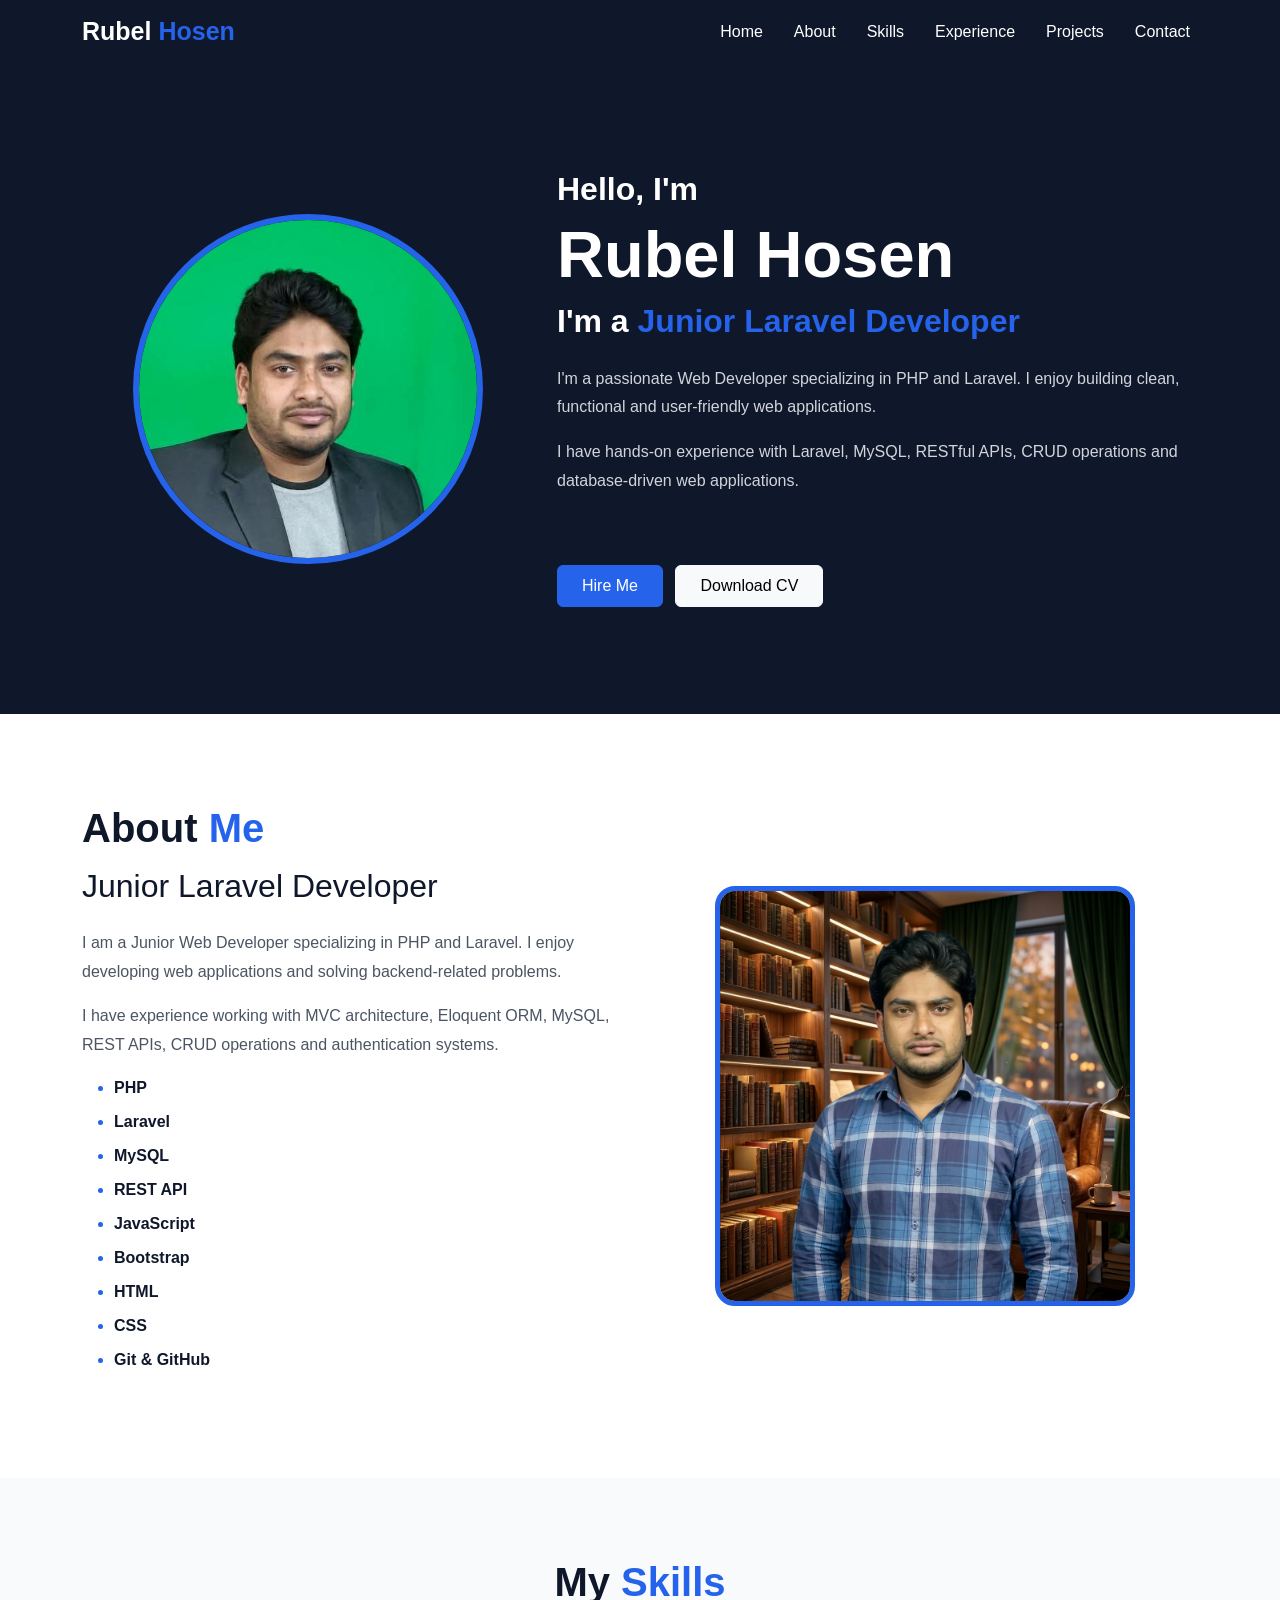
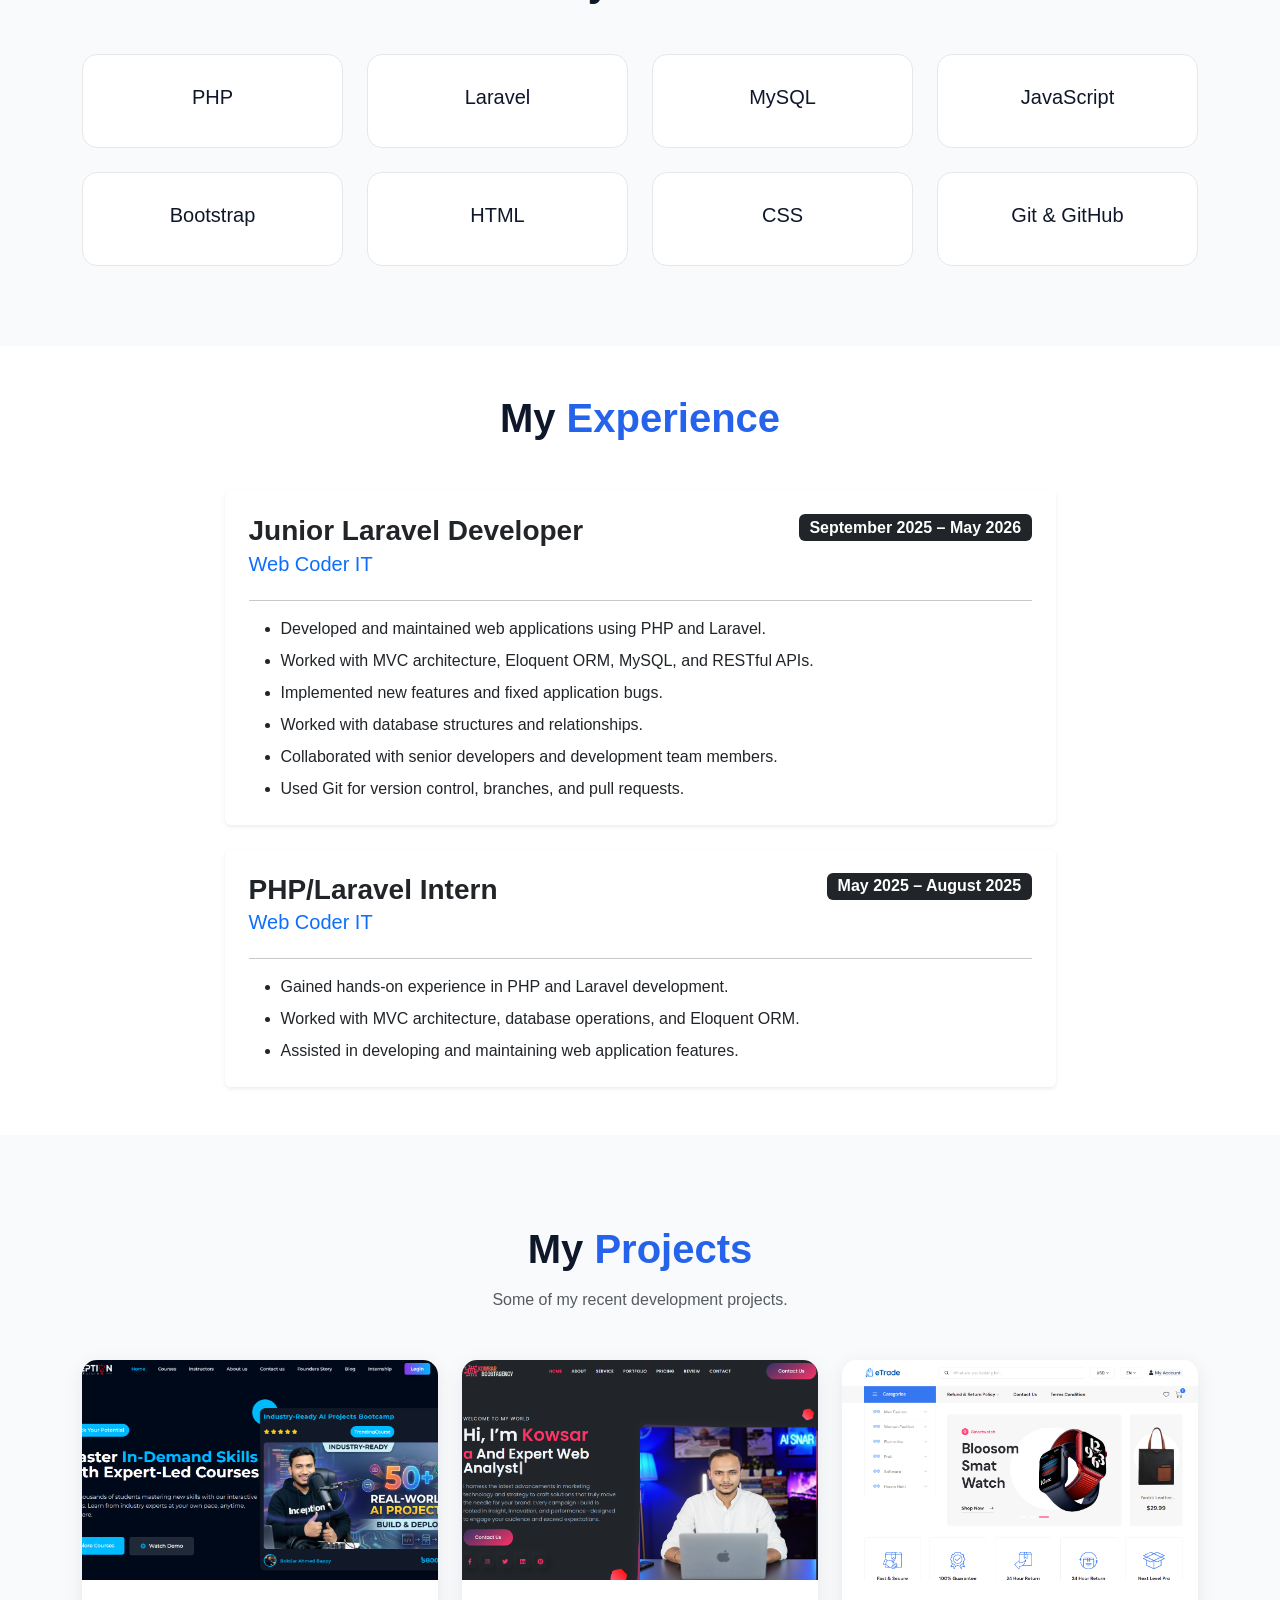
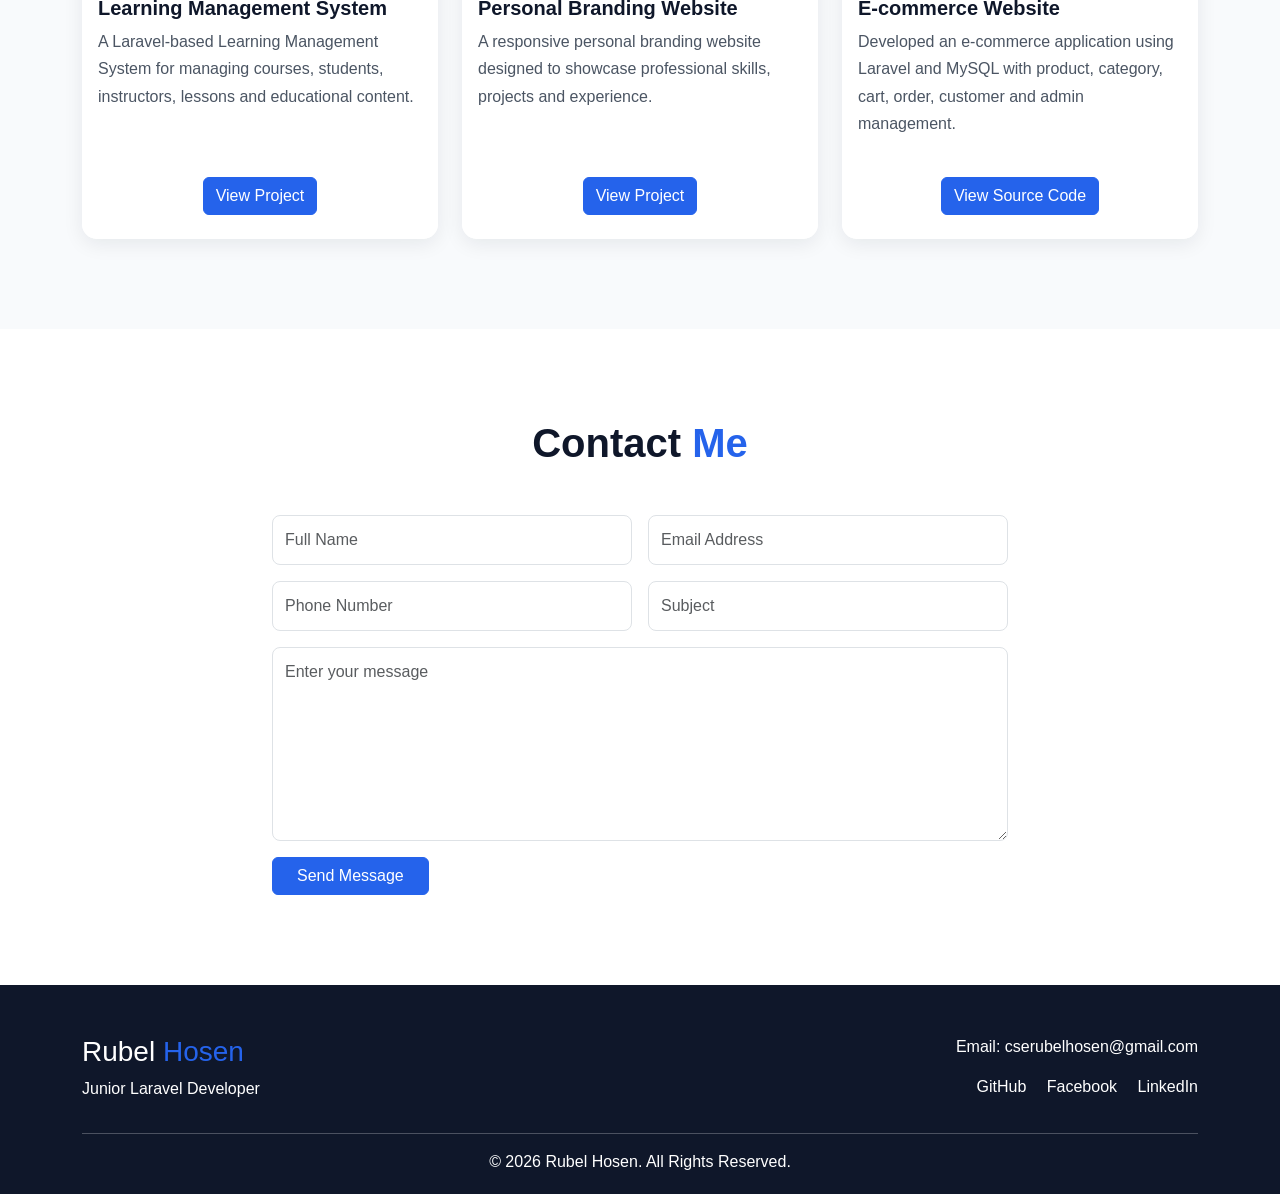
==== commit cf8a2bf0: "button up" ====
--- a/index.html
+++ b/index.html
@@ -433,7 +433,7 @@
 
                     </div>
 
-                    <div class="mt-4">
+                    <div class="mt-2">
 
                         <a href="#contact" class="btn btn-primary px-4 py-2 me-2">
 
